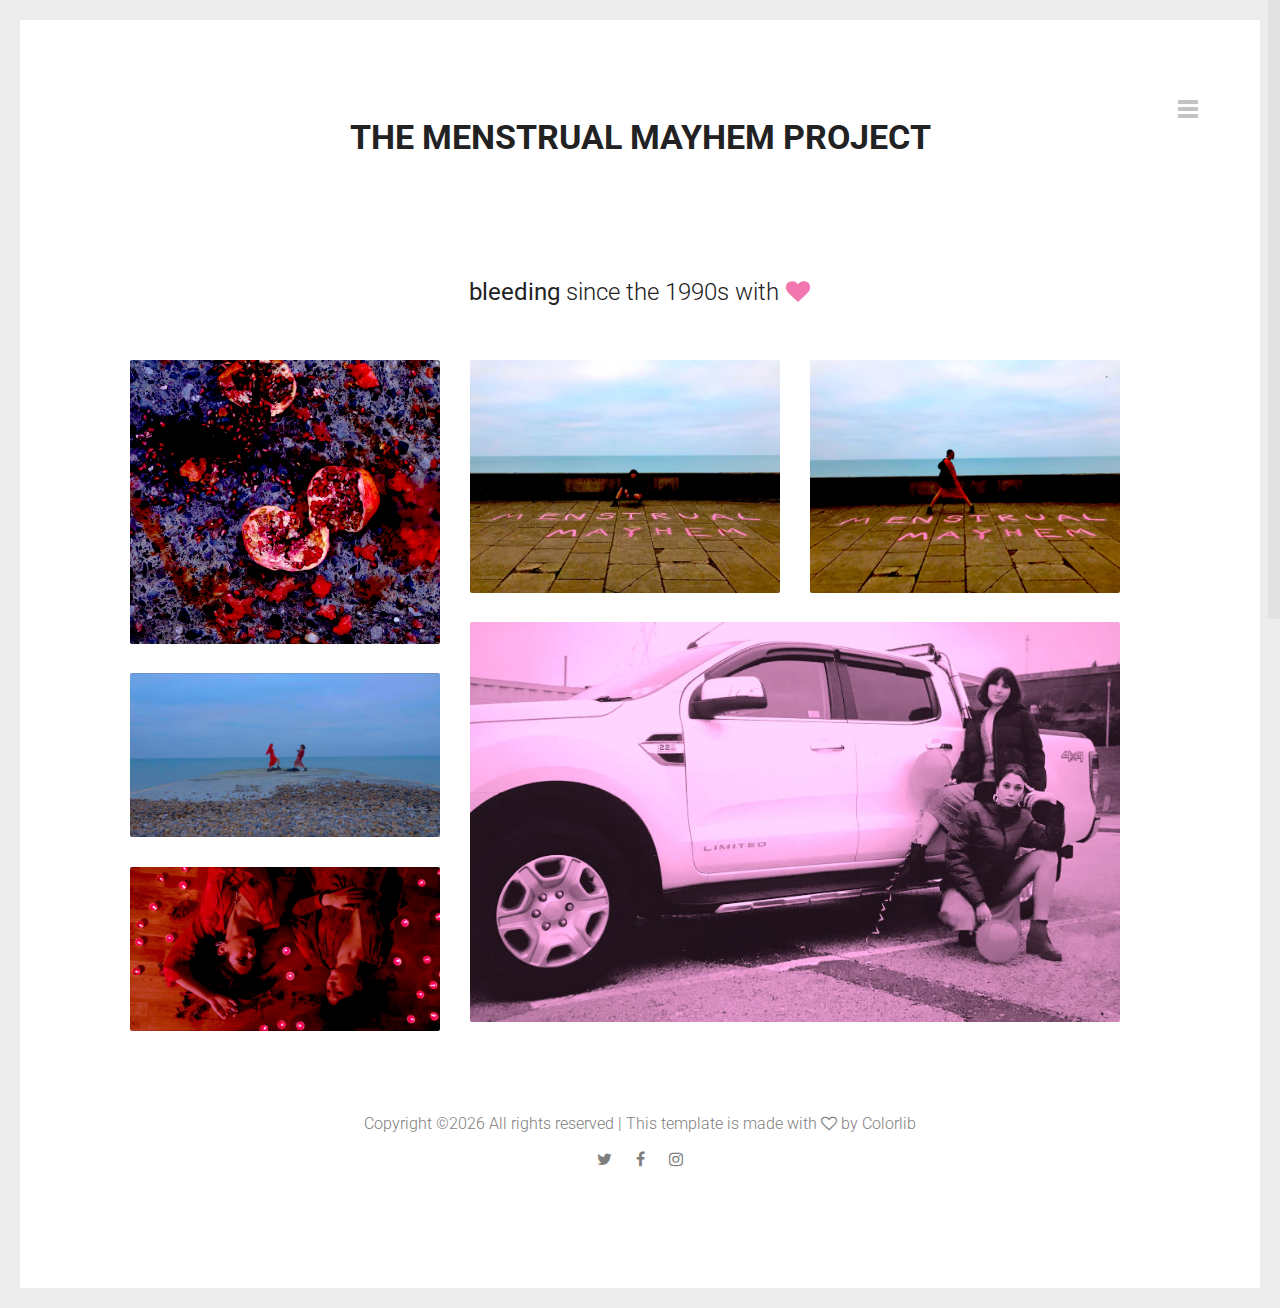
==== index.html @ 922fd715 "Copying code over" ====
<!DOCTYPE HTML>
<html lang="en-US">
    <head>
        <title>THE MENSTRUAL MAYHEM PROJECT</title>
        <meta http-equiv="Content-Type" content="text/html; charset=UTF-8">
        <meta name="description" content="Template by Dry Themes" />
        <meta name="keywords" content="HTML, CSS, JavaScript, PHP" />
        <meta name="author" content="DryThemes" />
        <meta name="viewport" content="width=device-width, initial-scale=1, maximum-scale=1">

        <link rel="shortcut icon" href="images/favicon.png" />
        <link href='http://fonts.googleapis.com/css?family=Roboto:300,400,400i,700,700i,900%7CMontserrat:400,700%7CPT+Serif' rel='stylesheet' type='text/css'>
        <link rel="stylesheet" type="text/css"  href='css/clear.css' />
        <link rel="stylesheet" type="text/css"  href='css/common.css' />
        <link rel="stylesheet" type="text/css"  href='css/font-awesome.min.css' />
        <link rel="stylesheet" type="text/css"  href='css/carouFredSel.css' />
        <link rel="stylesheet" type="text/css"  href='css/prettyPhoto.css' />
        <link rel="stylesheet" type="text/css"  href='css/sm-clean.css' />
        <link rel="stylesheet" type="text/css"  href='style.css' />

        <!--[if lt IE 9]>
                <script src="js/html5shiv.js"></script>
                <script src="js/respond.min.js"></script>
        <![endif]-->

    </head>
    <body class="page">

        <table class="doc-loader">
            <tbody>
                <tr>
                    <td>

                    </td>
                </tr>
            </tbody>
        </table>


        <div class="menu-wraper center-relative">
            <div class="menu-logo center-text">
                <a href="index.html">

                </a>
            </div>
            <nav id="header-main-menu" class="big-menu">
                <ul class="main-menu sm sm-clean">
                    <li>
                        <a href="index.html">Home</a>
                    </li>
                    <li>
                        <a href="about.html">About</a>
                    </li>
                    <li>
                        <a href="story.html">Story</a>
                    </li>
                    <li>
                        <a href="contact.html">Contact</a>
                        <ul class="sub-menu">
                            <li>
                                <a href="contact-map.html">Contact + Map</a>
                            </li>
                        </ul>
                    </li>
                </ul>
            </nav>
            <div class="clear"></div>
        </div>

        <div class="body-wrapper">
            <div class="header-holder center-relative relative">
                <div class="header-logo center-text">
                    <a href="index.html">
                       <h2>THE MENSTRUAL MAYHEM PROJECT</h2>
                    </a>
                </div>
                <div class="toggle-holder absolute">
                    <div id="toggle">
                        <div class="first-menu-line"></div>
                        <div class="second-menu-line"></div>
                        <div class="third-menu-line"></div>
                    </div>
                </div>
                <div class="clear"></div>
            </div>

            <div class="block content-1170 center-relative">
                <h1 class="entry-title"><b>bleeding</b> since the 1990s with <span class="fa fa-heart"></span></h1>
            </div>

            <div class="grid" id="portfolio">
                <div class="grid-sizer"></div>
                <div class="grid-item element-item p_one_third">
                    <a href="demo-images/vagina.jpg" data-rel="prettyPhoto[gallery1]">
                        <a href="demo-images/weakness.jpg" data-rel="prettyPhoto[gallery1]">
                          <a href="demo-images/teeth.jpg" data-rel="prettyPhoto[gallery1]">
                            <a href="demo-images/forbidden.jpg" data-rel="prettyPhoto[gallery1]">
                        <img src="demo-images/pomegranite.jpg" alt="" />
                        <div class="portfolio-text-holder">
                            <p class="portfolio-text">POETRY</p>
                            <p class="portfolio-type">HAIKUS</p>
                        </div>
                    </a>
                </div>

                <div class="grid-item element-item p_one_third">
                    <a href=>
                        <img src="demo-images/MMELLA.JPG" alt="" />
                        <div class="portfolio-text-holder">
                            <p class="portfolio-text">POLITICS</p>
                            <p class="portfolio-type">CAMPAIGNS</p>
                        </div>
                    </a>
                </div>

                <div class="grid-item element-item p_one_third">
                    <a href=>
                        <img src="demo-images/MMEM.JPG" alt="" />
                        <div class="portfolio-text-holder">
                            <p class="portfolio-text">ARTWERQ</p>
                            <p class="portfolio-type">GALLERY</p>
                        </div>
                    </a>
                </div>

                <div class="grid-item element-item p_two_third">
                    <a href="https://vimeo.com/322059477" data-rel="prettyPhoto[gallery1]">
                        <img src="demo-images/MM4WHEEL.JPG" alt="" />
                        <div class="portfolio-text-holder">
                            <p class="portfolio-text">MUSIC</p>
                            <p class="portfolio-type">SONGS</p>
                        </div>
                    </a>
                </div>

                <div class="grid-item element-item p_one_third">
                    <a href=>
                        <img src="demo-images/beachdance.JPG" alt="" />
                        <div class="portfolio-text-holder">
                            <p class="portfolio-text">COLLAB</p>
                            <p class="portfolio-type">ALLIES</p>
                        </div>
                    </a>
                </div>

                <div class="grid-item element-item p_one_third">
                    <a href=>
                        <img src="demo-images/candella.JPG" alt="" />
                        <div class="portfolio-text-holder">
                            <p class="portfolio-text">ZINES</p>
                            <p class="portfolio-type">ARCHIVE</p>
                        </div>
                    </a>
                </div>

            </div>
            <div class="clear"></div>


            <!--Footer-->

            <footer class="footer">
                <div class="content-970 center-relative">
                    <ul>
                        <li class="copyright-footer">
                            <!-- Link back to Colorlib can't be removed. Template is licensed under CC BY 3.0. -->
Copyright &copy;<script>document.write(new Date().getFullYear());</script> All rights reserved | This template is made with <i class="fa fa-heart-o" aria-hidden="true"></i> by <a href="https://colorlib.com" target="_blank">Colorlib</a>
<!-- Link back to Colorlib can't be removed. Template is licensed under CC BY 3.0. -->
                        </li>
                        <li class="social-footer">
                            <a href="#">
                                <span class="fa fa-twitter"></span>
                            </a>
                            <a href="#">
                                <span class="fa fa-facebook"></span>
                            </a>
                            <a href="https://www.instagram.com/menstrualmayhem/?hl=en">
                                <span class="fa fa-instagram"></span>
                            </a>
                        </li>
                    </ul>
                </div>
            </footer>

            <!-- End .body-border -->
        </div>


        <!--Load JavaScript-->
        <script src="js/jquery.js"></script>
        <script src='js/jquery.fitvids.js'></script>
        <script src='js/jquery.smartmenus.min.js'></script>
        <script src='js/isotope.pkgd.js'></script>
        <script src='js/imagesloaded.pkgd.js'></script>
        <script src='js/isotope.pkgd.js'></script>
        <script src='js/jquery.carouFredSel-6.0.0-packed.js'></script>
        <script src='js/jquery.mousewheel.min.js'></script>
        <script src='js/jquery.touchSwipe.min.js'></script>
        <script src='js/jquery.easing.1.3.js'></script>
        <script src='js/imagesloaded.pkgd.js'></script>
        <script src='js/jquery.prettyPhoto.js'></script>
        <script src='js/jquery.nicescroll.min.js'></script>
        <script src='js/main.js'></script>
    </body>
</html>
---- css/clear.css ----
html, body, div, span, object, iframe,
h1, h2, h3, h4, h5, h6, p, blockquote, pre,
abbr, address, cite, code,
del, dfn, em, img, ins, kbd, q, samp,
small, strong, sub, sup, var,
b, i, ol, ul, li,
fieldset, form, label, legend,
table, caption, tbody, tfoot, thead, tr, th, td,
article, aside, canvas, details, figcaption, figure, 
footer, header, hgroup, menu, nav, section, summary,
time, mark, audio, video {
    margin:0;
    padding:0;
    border:0;
    outline: none;
    font-size:100%;
    vertical-align:baseline;
    background:transparent;
}

body {
    line-height:1;
}

article,aside,details,figcaption,figure,
footer,header,hgroup,menu,nav,section { 
    display:block;
}

nav ul,ul,ol {
    list-style:none;
}

blockquote, q {
    quotes:none;
}

blockquote:before, blockquote:after,
q:before, q:after {
    content:'';
    content:none;
}

a {
    margin:0;
    padding:0;
    font-size:100%;
	outline: none;
    vertical-align:baseline;
    background:transparent;
}

ins {
    background-color:#ff9;
    color:#000;
    text-decoration:none;
}

mark {
    background-color:#ff9;
    color:#000; 
    font-style:italic;
    font-weight:bold;
}

del {
    text-decoration: line-through;
}

abbr[title], dfn[title] {
    border-bottom:1px dotted;
    cursor:help;
}

table {
    border-collapse:collapse;
    border-spacing:0;
}

hr {
    display:block;
    height:1px;
    border:0;   
    border-top:1px solid #cccccc;
    margin:1em 0;
    padding:0;
}

input, select {
    vertical-align:middle;
}

input:focus, textarea:focus
{
    outline: none;
}
---- css/common.css ----
.block
{
    display: block;
}
.hidden
{
    display: none;
}
.clear
{
    clear: both;
}
.left
{
    float: left;
}
.right
{
    float: right;
}
.line-height
{
    line-height: 0;
}
.clear-right
{
    clear: right;
}
.clear-left
{
    clear: left;
}
.center-relative
{
    margin-left: auto;
    margin-right: auto;
}
.center-absolute
{
    left: 50%;
}
.center-text
{
    text-align: center !important;
}
.text-left
{
    text-align: left;
}
.text-right
{
    text-align: right;
}
.absolute
{
    position: absolute;
}
.fixed
{
    position: fixed;
}
.relative
{
    position: relative;
}
.margin-0, .margin-0 img
{
    margin: 0 !important;
    line-height: 0;
}
.top-0
{
    margin-top: 0 !important;
}
.top-5
{
    margin-top: 5px !important;	
}
.top-10
{
    margin-top: 10px;	
}
.top-15
{
    margin-top: 15px;	
}
.top-20
{
    margin-top: 20px;
}
.top-25
{
    margin-top: 25px;	
}
.top-30
{
    margin-top: 30px;	
}
.top-50
{
    margin-top: 50px;	
}
.top-60
{
    margin-top: 60px;	
}
.top-70
{
    margin-top: 70px;	
}
.top-75
{
    margin-top: 75px;	
}
.top-80
{
    margin-top: 80px;
}
.top-100
{
    margin-top: 100px;	
}
.top-105
{
    margin-top: 105px;	
}
.top-120
{
    margin-top: 120px;
}
.top-150
{
    margin-top: 150px;	
}
.top-200
{
    margin-top: 200px;	
}
.top-negative-30
{
    margin-top: -30px;
}
.left-35
{
    margin-left:35px;
}
.right-35
{
    margin-right:35px;
}
.bottom-0
{
    margin-bottom: 0 !important;
}
.bottom-10
{
    margin-bottom: 10px !important;
}
.bottom-20
{
    margin-bottom: 20px !important;
}
.bottom-25
{
    margin-bottom: 25px !important;
}
.bottom-30
{
    margin-bottom: 30px !important;
}
.bottom-50
{
    margin-bottom: 50px !important;
}
.bottom-100
{
    margin-bottom: 100px !important;
}
.bottom-150
{
    margin-bottom: 150px !important;
}
.bottom-200
{
    margin-bottom: 200px !important;
}
.width-25
{
    width: 25%;
}
.width-50
{
    width: 50%;
}
.width-75
{
    width: 75%;
}
.width-85
{
    width: 85%;
}
.width-100
{
    width: 100%;
}
.sticky
{
    font-size: 100%;
}
blockquote
{
    margin-top: 90px;
    margin-bottom: 50px;
    font-size: 24px;
    line-height: 44px;
    color: #b5b5b5;
    font-weight: 400;
    position: relative;
    z-index: 2;
}
blockquote:before 
{
    content: "\201C";
    font-size: 250px;
    line-height: 0;
    font-family: Arial, sans-serif;
    color: #f4f4f4;
    position: absolute;
    top: 27px;
    left: -85px;
    z-index: 1;
    font-weight: 900;
}
blockquote.inline-blockquote
{
    width: 480px;
    float: left;
    margin-left: -80px;
    margin-right: 100px; 
    margin-top: 70px;
}
blockquote p
{
    position: relative;
    z-index: 2;
}
.wrap-blockquote
{
    display: inline;
}
address
{
    font-size: 32px;
    line-height: 50px;
    font-style: normal;
}
iframe
{
    width: 100%;
}
a.button
{
    display: inline-block;
    color: #f277ae;
    border: 1px solid #f277ae;
    text-align: center;
    padding-bottom: 15px;
    padding-top: 12px;
    padding-left: 50px;
    padding-right: 50px;
    cursor: pointer;
    margin-bottom: 25px;
    vertical-align: middle;
    text-decoration: none;
    border-radius: 50px;
    font-size: 22px;
    transition: all .2s linear;
}
a.button:active
{
    position: relative;
    top: 1px;	
}
a.button:hover
{
    color: white;
    background-color: #f277ae;
}
h1,h2,h3,h4,h5,h6
{
    padding: 20px 0;
}
h1
{
    font-size: 38px;
    line-height: 38px;    
}
h2
{
    font-size: 34px;    
    line-height: 34px;    
}
h3
{
    font-size: 32px;  
    line-height: 32px;    
}
h4
{
    font-size: 30px;    
}
h5
{
    font-size: 28px;   
}
h6
{
    font-size: 26px;    
}
em
{
    font-style: italic;
}
ol
{
    list-style-type: decimal;
}
pre
{
    word-wrap: break-word;
}
.single-content table, .single-content th, .single-content td, .page-content table, .page-content th, .page-content td
{
    border:1px solid black;
    padding: 10px;
    vertical-align: middle;
}
sup
{
    vertical-align: super;
    font-size: smaller;
}
sub
{
    vertical-align: sub;
    font-size: smaller;
}
.single-content ol
{
    display: block;
    list-style-type: decimal;
    margin: 0 0 14px 17px;
}
.single-content ul
{
    display: block;
    list-style-type: disc;
    margin: 0 0 14px 17px;
}

/* COLUMNS */

.one,  .one_half,  .one_third,  .two_third,  .three_fourth, 
.one_fourth{
    margin-right: 170px;
    float: left;
    position: relative;
    margin-bottom: 30px;
}
.last{
    margin-right: 0 !important;
    clear: right;
}
.one{
    float: none;
    display: block;
    clear: both;
    margin-right: 0;
}
.one_half{
    width: 500px;
}
.one_third{
    width: 276px;
}
.two_third{
    width: 723px;
}
.one_fourth{
    width: 165px;
}
.three_fourth{
    width: 835px;
}
.col-570
{
    width: 570px;
    margin-right: 100px;
}
.last.col-570
{
    margin-left: -70px;
}

.one img,  .one_half img,  .one_third img,  .two_third img, 
.three_fourth img,  .one_fourth img{
    max-width: 100%;
    height: auto;
    max-height: 100%;
    width: auto;	
}

.one_half.margin-0{
    width: 50%;
}
.one_third.margin-0{
    width: 33.333333333%;
}
.two_third.margin-0{
    width: 66.666666666%;
}
.one_fourth.margin-0{
    width: 25%;
}
.three_fourth.margin-0{
    width: 75%;
}

/* MENU */

/* Mobile first layout SmartMenus Core CSS (it's not recommended editing these rules)
   You need this once per page no matter how many menu trees or different themes you use.
-------------------------------------------------------------------------------------------*/

.sm,.sm ul,.sm li{display:block;list-style:none;margin:0;padding:0;line-height:normal;direction:ltr;-webkit-tap-highlight-color:rgba(0,0,0,0);}
.sm-rtl,.sm-rtl ul,.sm-rtl li{direction:rtl;text-align:right;}
.sm>li>h1,.sm>li>h2,.sm>li>h3,.sm>li>h4,.sm>li>h5,.sm>li>h6{margin:0;padding:0;}
.sm ul{display:none;}
.sm li,.sm a{position:relative;}
.sm a{display:block;}
.sm a.disabled{cursor:not-allowed;}
.sm:after{content:"\00a0";display:block;height:0;font:0px/0 serif;clear:both;visibility:hidden;overflow:hidden;}
.sm,.sm *,.sm *:before,.sm *:after{-moz-box-sizing:border-box;-webkit-box-sizing:border-box;box-sizing:border-box;}




/* WP DEFAULT CLASSES */

.alignnone {
    margin: 5px 20px 20px 0;
}

.aligncenter,
div.aligncenter {
    display: block;
    margin: 5px auto 5px auto;
}

.alignright {
    float:right;
    margin: 5px 0 20px 20px;
}

.alignleft {
    float: left;
    margin: 5px 20px 20px 0;
}

.aligncenter {
    display: block;
    margin: 5px auto 5px auto;
}

a img.alignright {
    float: right;
    margin: 5px 0 20px 20px;
}

a img.alignnone {
    margin: 20px 0px;
}

a img.alignleft {
    float: left;
    margin: 5px 20px 20px 0;
}

a img.aligncenter {
    display: block;
    margin-left: auto;
    margin-right: auto
}

.wp-caption {
    max-width: 100%;
}

.wp-caption.alignnone {
    margin: 20px 0px;
}

.wp-caption.alignleft {
    margin: 5px 20px 20px 0;
    text-align: left;
}

.wp-caption.alignright {
    margin: 5px 0 20px 20px;
    text-align: right;
}

.wp-caption img {
    width: auto;
    height: auto;
    max-width: 100%;
    max-height: 100%;
}

.wp-caption p.wp-caption-text {
    font-size: 11px;
    line-height: 17px;
    margin: 0;
    padding: 0 4px 5px;
    text-align: right;
}
.gallery-caption
{
    font-size: 100%;
}
.bypostauthor
{
    font-size: 100%;
}
/* Text meant only for screen readers. */
.screen-reader-text {
    clip: rect(1px, 1px, 1px, 1px);
    position: absolute !important;
    height: 1px;
    width: 1px;
    overflow: hidden;
}

.screen-reader-text:focus {
    background-color: #f1f1f1;
    border-radius: 3px;
    box-shadow: 0 0 2px 2px rgba(0, 0, 0, 0.6);
    clip: auto !important;
    color: #21759b;
    display: block;
    font-size: 14px;
    font-size: 0.875rem;
    font-weight: bold;
    height: auto;
    left: 5px;
    line-height: normal;
    padding: 15px 23px 14px;
    text-decoration: none;
    top: 5px;
    width: auto;
    z-index: 100000; /* Above WP toolbar. */
}
---- css/carouFredSel.css ----
.list_carousel.responsive {	
    margin-left: 0;
    width: 91%;
}
.list_carousel ul {
    margin: 0;
    padding: 0;
    list-style: none;
    display: block;
}
.list_carousel li {
    text-align: center;		
    padding: 0;
    display: block;
    float: left;
    position: relative;
}	
.list_carousel li img{
    width: 100% !important;
    height: auto !important;
    max-width: none !important;
    max-height: none !important;
}
a.image_slider_prev{background-image: url(../images/navigation_arrows_left.png); width: 105px; height: 90px; z-index: 2;}
a.image_slider_prev:hover{background-position: 0 -90px;}
a.image_slider_next{background-image: url(../images/navigation_arrows_right.png); width: 105px; height: 90px; z-index: 2;}
a.image_slider_next:hover{background-position: 0 -90px;}
.carousel_pagination {margin-top: 50px; margin-bottom: 50px; margin-left: 160px;}
.carousel_pagination a {margin: 0 0 0 5px; float: left; transition: background-color .2s linear}
.carousel_pagination a:first-child {margin: 0;}
.carousel_pagination a {width: 18px; height: 18px; border-radius: 90%; display: block; cursor: pointer; text-indent: -9999px;}
.caroufredsel_wrapper{z-index: 1 !important; margin-top: 0 !important; margin-left: 0 !important;}
---- css/prettyPhoto.css ----
/* ------------------------------------------------------------------------
        This you can edit.
------------------------------------------------------------------------- */

/* ----------------------------------
        Default Theme
----------------------------------- */

div.pp_default .pp_top,
div.pp_default .pp_top .pp_middle,
div.pp_default .pp_top .pp_left,
div.pp_default .pp_top .pp_right,
div.pp_default .pp_bottom,
div.pp_default .pp_bottom .pp_left,
div.pp_default .pp_bottom .pp_middle,
div.pp_default .pp_bottom .pp_right { height: 13px; }

div.pp_default .pp_content .ppt { color: #f8f8f8; }
div.pp_default .pp_content_container .pp_left { padding-left: 13px; }
div.pp_default .pp_content_container .pp_right { padding-right: 13px; }
/*div.pp_default .pp_content { background-color: #fff; }*/
div.pp_default .pp_next:hover { background: url(../images/prettyPhoto/default/sprite_next.png) center right  no-repeat; cursor: pointer; } /* Next button */
div.pp_default .pp_previous:hover { background: url(../images/prettyPhoto/default/sprite_prev.png) center left no-repeat; cursor: pointer; } /* Previous button */
div.pp_default .pp_expand { background: url(../images/prettyPhoto/default/sprite.png) 0 -29px no-repeat; cursor: pointer; width: 28px; height: 28px; display: none !important; } /* Expand button */
div.pp_default .pp_expand:hover { background: url(../images/prettyPhoto/default/sprite.png) 0 -56px no-repeat; cursor: pointer; } /* Expand button hover */
div.pp_default .pp_contract { background: url(../images/prettyPhoto/default/sprite.png) 0 -84px no-repeat; cursor: pointer; width: 28px; height: 28px; } /* Contract button */
div.pp_default .pp_contract:hover { background: url(../images/prettyPhoto/default/sprite.png) 0 -113px no-repeat; cursor: pointer; } /* Contract button hover */
div.pp_default .pp_close { width: 30px; height: 30px; cursor: pointer; } /* Close button */
div.pp_default #pp_full_res .pp_inline { color: #000; background-color: white; padding: 30px; } 
.pp_inline img {max-width: 100%; max-height: 100%; width: auto; height: auto;}
div.pp_default .pp_gallery ul li a { background: url(../images/prettyPhoto/default/default_thumb.png) center center #f8f8f8; border:1px solid #aaa; }
div.pp_default .pp_gallery ul li a:hover,
div.pp_default .pp_gallery ul li.selected a { border-color: #fff; }
div.pp_default .pp_social { margin-top: 7px;}

div.pp_default .pp_gallery a.pp_arrow_previous,
div.pp_default .pp_gallery a.pp_arrow_next { position: static; left: auto; }
div.pp_default .pp_nav .pp_play,
div.pp_default .pp_nav .pp_pause { background: url(../images/prettyPhoto/default/sprite.png) -51px 1px no-repeat; height:30px; width:30px; }
div.pp_default .pp_nav .pp_pause { background-position: -51px -29px; }
div.pp_default .pp_details { position: relative; }
div.pp_default a.pp_arrow_previous,
div.pp_default a.pp_arrow_next { height: 26px;  margin: -4px 0 0 0; width: 20px; }
div.pp_default a.pp_arrow_next { left: 52px;} /* The next arrow in the bottom nav */
div.pp_default .pp_content_container .pp_details { margin-top: 5px; }
div.pp_default .pp_nav { clear: none; height: 30px; width: 110px; position: relative; }
div.pp_default .pp_nav .currentTextHolder{ font-family: Georgia; font-style: italic; color:#999; font-size: 11px; left: 75px; line-height: 25px; margin: 0; padding: 0 0 0 10px; position: absolute; top: 2px; }

div.pp_default .pp_close:hover, div.pp_default .pp_nav .pp_play:hover, div.pp_default .pp_nav .pp_pause:hover, div.pp_default .pp_arrow_next:hover, div.pp_default .pp_arrow_previous:hover { opacity:0.7; }

div.pp_default .pp_description{ font-size: 11px; font-weight: bold; line-height: 14px; margin: 5px 50px 5px 0; }


div.pp_default .pp_loaderIcon { background: url(../images/prettyPhoto/default/loader.gif) center center no-repeat; background-color: white;} /* Loader icon */


/* ----------------------------------
        Light Rounded Theme
----------------------------------- */


div.light_rounded .pp_top .pp_left { background: url(../images/prettyPhoto/light_rounded/sprite.png) -88px -53px no-repeat; } /* Top left corner */
div.light_rounded .pp_top .pp_middle { background: #fff; } /* Top pattern/color */
div.light_rounded .pp_top .pp_right { background: url(../images/prettyPhoto/light_rounded/sprite.png) -110px -53px no-repeat; } /* Top right corner */

div.light_rounded .pp_content .ppt { color: #000; }
div.light_rounded .pp_content_container .pp_left,
div.light_rounded .pp_content_container .pp_right { background: #fff; }
div.light_rounded .pp_content { background-color: #fff; } /* Content background */
div.light_rounded .pp_next:hover { background: url(../images/prettyPhoto/light_rounded/btnNext.png) center right  no-repeat; cursor: pointer; } /* Next button */
div.light_rounded .pp_previous:hover { background: url(../images/prettyPhoto/light_rounded/btnPrevious.png) center left no-repeat; cursor: pointer; } /* Previous button */
div.light_rounded .pp_expand { background: url(../images/prettyPhoto/light_rounded/sprite.png) -31px -26px no-repeat; cursor: pointer; } /* Expand button */
div.light_rounded .pp_expand:hover { background: url(../images/prettyPhoto/light_rounded/sprite.png) -31px -47px no-repeat; cursor: pointer; } /* Expand button hover */
div.light_rounded .pp_contract { background: url(../images/prettyPhoto/light_rounded/sprite.png) 0 -26px no-repeat; cursor: pointer; } /* Contract button */
div.light_rounded .pp_contract:hover { background: url(../images/prettyPhoto/light_rounded/sprite.png) 0 -47px no-repeat; cursor: pointer; } /* Contract button hover */
div.light_rounded .pp_close { width: 75px; height: 22px; background: url(../images/prettyPhoto/light_rounded/sprite.png) -1px -1px no-repeat; cursor: pointer; } /* Close button */
div.light_rounded .pp_details { position: relative; }
div.light_rounded .pp_description { margin-right: 85px; }
div.light_rounded #pp_full_res .pp_inline { color: #000; } 
div.light_rounded .pp_gallery a.pp_arrow_previous,
div.light_rounded .pp_gallery a.pp_arrow_next { margin-top: 12px !important; }
div.light_rounded .pp_nav .pp_play { background: url(../images/prettyPhoto/light_rounded/sprite.png) -1px -100px no-repeat; height: 15px; width: 14px; }
div.light_rounded .pp_nav .pp_pause { background: url(../images/prettyPhoto/light_rounded/sprite.png) -24px -100px no-repeat; height: 15px; width: 14px; }

div.light_rounded .pp_arrow_previous { background: url(../images/prettyPhoto/light_rounded/sprite.png) 0 -71px no-repeat; } /* The previous arrow in the bottom nav */
div.light_rounded .pp_arrow_previous.disabled { background-position: 0 -87px; cursor: default; }
div.light_rounded .pp_arrow_next { background: url(../images/prettyPhoto/light_rounded/sprite.png) -22px -71px no-repeat; } /* The next arrow in the bottom nav */
div.light_rounded .pp_arrow_next.disabled { background-position: -22px -87px; cursor: default; }

div.light_rounded .pp_bottom .pp_left { background: url(../images/prettyPhoto/light_rounded/sprite.png) -88px -80px no-repeat; } /* Bottom left corner */
div.light_rounded .pp_bottom .pp_middle { background: #fff; } /* Bottom pattern/color */
div.light_rounded .pp_bottom .pp_right { background: url(../images/prettyPhoto/light_rounded/sprite.png) -110px -80px no-repeat; } /* Bottom right corner */

div.light_rounded .pp_loaderIcon { background: url(../images/prettyPhoto/light_rounded/loader.gif) center center no-repeat; } /* Loader icon */

/* ----------------------------------
        Dark Rounded Theme
----------------------------------- */

div.dark_rounded .pp_top .pp_left { background: url(../images/prettyPhoto/dark_rounded/sprite.png) -88px -53px no-repeat; } /* Top left corner */
div.dark_rounded .pp_top .pp_middle { background: url(../images/prettyPhoto/dark_rounded/contentPattern.png) top left repeat; } /* Top pattern/color */
div.dark_rounded .pp_top .pp_right { background: url(../images/prettyPhoto/dark_rounded/sprite.png) -110px -53px no-repeat; } /* Top right corner */

div.dark_rounded .pp_content_container .pp_left { background: url(../images/prettyPhoto/dark_rounded/contentPattern.png) top left repeat-y; } /* Left Content background */
div.dark_rounded .pp_content_container .pp_right { background: url(../images/prettyPhoto/dark_rounded/contentPattern.png) top right repeat-y; } /* Right Content background */
div.dark_rounded .pp_content { background: url(../images/prettyPhoto/dark_rounded/contentPattern.png) top left repeat; } /* Content background */
div.dark_rounded .pp_next:hover { background: url(../images/prettyPhoto/dark_rounded/btnNext.png) center right  no-repeat; cursor: pointer; } /* Next button */
div.dark_rounded .pp_previous:hover { background: url(../images/prettyPhoto/dark_rounded/btnPrevious.png) center left no-repeat; cursor: pointer; } /* Previous button */
div.dark_rounded .pp_expand { background: url(../images/prettyPhoto/dark_rounded/sprite.png) -31px -26px no-repeat; cursor: pointer; } /* Expand button */
div.dark_rounded .pp_expand:hover { background: url(../images/prettyPhoto/dark_rounded/sprite.png) -31px -47px no-repeat; cursor: pointer; } /* Expand button hover */
div.dark_rounded .pp_contract { background: url(../images/prettyPhoto/dark_rounded/sprite.png) 0 -26px no-repeat; cursor: pointer; } /* Contract button */
div.dark_rounded .pp_contract:hover { background: url(../images/prettyPhoto/dark_rounded/sprite.png) 0 -47px no-repeat; cursor: pointer; } /* Contract button hover */
div.dark_rounded .pp_close { width: 75px; height: 22px; background: url(../images/prettyPhoto/dark_rounded/sprite.png) -1px -1px no-repeat; cursor: pointer; } /* Close button */
div.dark_rounded .pp_details { position: relative; }
div.dark_rounded .pp_description { margin-right: 85px; }
div.dark_rounded .currentTextHolder { color: #c4c4c4; }
div.dark_rounded .pp_description { color: #fff; }
div.dark_rounded #pp_full_res .pp_inline { color: #fff; }
div.dark_rounded .pp_gallery a.pp_arrow_previous,
div.dark_rounded .pp_gallery a.pp_arrow_next { margin-top: 12px !important; }
div.dark_rounded .pp_nav .pp_play { background: url(../images/prettyPhoto/dark_rounded/sprite.png) -1px -100px no-repeat; height: 15px; width: 14px; }
div.dark_rounded .pp_nav .pp_pause { background: url(../images/prettyPhoto/dark_rounded/sprite.png) -24px -100px no-repeat; height: 15px; width: 14px; }

div.dark_rounded .pp_arrow_previous { background: url(../images/prettyPhoto/dark_rounded/sprite.png) 0 -71px no-repeat; } /* The previous arrow in the bottom nav */
div.dark_rounded .pp_arrow_previous.disabled { background-position: 0 -87px; cursor: default; }
div.dark_rounded .pp_arrow_next { background: url(../images/prettyPhoto/dark_rounded/sprite.png) -22px -71px no-repeat; } /* The next arrow in the bottom nav */
div.dark_rounded .pp_arrow_next.disabled { background-position: -22px -87px; cursor: default; }

div.dark_rounded .pp_bottom .pp_left { background: url(../images/prettyPhoto/dark_rounded/sprite.png) -88px -80px no-repeat; } /* Bottom left corner */
div.dark_rounded .pp_bottom .pp_middle { background: url(../images/prettyPhoto/dark_rounded/contentPattern.png) top left repeat; } /* Bottom pattern/color */
div.dark_rounded .pp_bottom .pp_right { background: url(../images/prettyPhoto/dark_rounded/sprite.png) -110px -80px no-repeat; } /* Bottom right corner */

div.dark_rounded .pp_loaderIcon { background: url(../images/prettyPhoto/dark_rounded/loader.gif) center center no-repeat; } /* Loader icon */


/* ----------------------------------
        Dark Square Theme
----------------------------------- */

div.dark_square .pp_left ,
div.dark_square .pp_middle,
div.dark_square .pp_right,
div.dark_square .pp_content { background: #000; }

div.dark_square .currentTextHolder { color: #c4c4c4; }
div.dark_square .pp_description { color: #fff; }
div.dark_square .pp_loaderIcon { background: url(../images/prettyPhoto/dark_square/loader.gif) center center no-repeat; } /* Loader icon */

div.dark_square .pp_expand { background: url(../images/prettyPhoto/dark_square/sprite.png) -31px -26px no-repeat; cursor: pointer; } /* Expand button */
div.dark_square .pp_expand:hover { background: url(../images/prettyPhoto/dark_square/sprite.png) -31px -47px no-repeat; cursor: pointer; } /* Expand button hover */
div.dark_square .pp_contract { background: url(../images/prettyPhoto/dark_square/sprite.png) 0 -26px no-repeat; cursor: pointer; } /* Contract button */
div.dark_square .pp_contract:hover { background: url(../images/prettyPhoto/dark_square/sprite.png) 0 -47px no-repeat; cursor: pointer; } /* Contract button hover */
div.dark_square .pp_close { width: 75px; height: 22px; background: url(../images/prettyPhoto/dark_square/sprite.png) -1px -1px no-repeat; cursor: pointer; } /* Close button */
div.dark_square .pp_details { position: relative; }
div.dark_square .pp_description { margin: 0 85px 0 0; }
div.dark_square #pp_full_res .pp_inline { color: #fff; }
div.dark_square .pp_gallery a.pp_arrow_previous,
div.dark_square .pp_gallery a.pp_arrow_next { margin-top: 12px !important; }
div.dark_square .pp_nav { clear: none; }
div.dark_square .pp_nav .pp_play { background: url(../images/prettyPhoto/dark_square/sprite.png) -1px -100px no-repeat; height: 15px; width: 14px; }
div.dark_square .pp_nav .pp_pause { background: url(../images/prettyPhoto/dark_square/sprite.png) -24px -100px no-repeat; height: 15px; width: 14px; }

div.dark_square .pp_arrow_previous { background: url(../images/prettyPhoto/dark_square/sprite.png) 0 -71px no-repeat; } /* The previous arrow in the bottom nav */
div.dark_square .pp_arrow_previous.disabled { background-position: 0 -87px; cursor: default; }
div.dark_square .pp_arrow_next { background: url(../images/prettyPhoto/dark_square/sprite.png) -22px -71px no-repeat; } /* The next arrow in the bottom nav */
div.dark_square .pp_arrow_next.disabled { background-position: -22px -87px; cursor: default; }

div.dark_square .pp_next:hover { background: url(../images/prettyPhoto/dark_square/btnNext.png) center right  no-repeat; cursor: pointer; } /* Next button */
div.dark_square .pp_previous:hover { background: url(../images/prettyPhoto/dark_square/btnPrevious.png) center left no-repeat; cursor: pointer; } /* Previous button */


/* ----------------------------------
        Light Square Theme
----------------------------------- */

div.light_square .pp_left ,
div.light_square .pp_middle,
div.light_square .pp_right,
div.light_square .pp_content { background: #fff; }

div.light_square .pp_content .ppt { color: #000; }
div.light_square .pp_expand { background: url(../images/prettyPhoto/light_square/sprite.png) -31px -26px no-repeat; cursor: pointer; } /* Expand button */
div.light_square .pp_expand:hover { background: url(../images/prettyPhoto/light_square/sprite.png) -31px -47px no-repeat; cursor: pointer; } /* Expand button hover */
div.light_square .pp_contract { background: url(../images/prettyPhoto/light_square/sprite.png) 0 -26px no-repeat; cursor: pointer; } /* Contract button */
div.light_square .pp_contract:hover { background: url(../images/prettyPhoto/light_square/sprite.png) 0 -47px no-repeat; cursor: pointer; } /* Contract button hover */
div.light_square .pp_close { width: 75px; height: 22px; background: url(../images/prettyPhoto/light_square/sprite.png) -1px -1px no-repeat; cursor: pointer; } /* Close button */
div.light_square .pp_details { position: relative; }
div.light_square .pp_description { margin-right: 85px; }
div.light_square #pp_full_res .pp_inline { color: #000; }
div.light_square .pp_gallery a.pp_arrow_previous,
div.light_square .pp_gallery a.pp_arrow_next { margin-top: 12px !important; }
div.light_square .pp_nav .pp_play { background: url(../images/prettyPhoto/light_square/sprite.png) -1px -100px no-repeat; height: 15px; width: 14px; }
div.light_square .pp_nav .pp_pause { background: url(../images/prettyPhoto/light_square/sprite.png) -24px -100px no-repeat; height: 15px; width: 14px; }

div.light_square .pp_arrow_previous { background: url(../images/prettyPhoto/light_square/sprite.png) 0 -71px no-repeat; } /* The previous arrow in the bottom nav */
div.light_square .pp_arrow_previous.disabled { background-position: 0 -87px; cursor: default; }
div.light_square .pp_arrow_next { background: url(../images/prettyPhoto/light_square/sprite.png) -22px -71px no-repeat; } /* The next arrow in the bottom nav */
div.light_square .pp_arrow_next.disabled { background-position: -22px -87px; cursor: default; }

div.light_square .pp_next:hover { background: url(../images/prettyPhoto/light_square/btnNext.png) center right  no-repeat; cursor: pointer; } /* Next button */
div.light_square .pp_previous:hover { background: url(../images/prettyPhoto/light_square/btnPrevious.png) center left no-repeat; cursor: pointer; } /* Previous button */

div.light_square .pp_loaderIcon { background: url(../images/prettyPhoto/light_rounded/loader.gif) center center no-repeat; } /* Loader icon */


/* ----------------------------------
        Facebook style Theme
----------------------------------- */

div.facebook .pp_top .pp_left { background: url(../images/prettyPhoto/facebook/sprite.png) -88px -53px no-repeat; } /* Top left corner */
div.facebook .pp_top .pp_middle { background: url(../images/prettyPhoto/facebook/contentPatternTop.png) top left repeat-x; } /* Top pattern/color */
div.facebook .pp_top .pp_right { background: url(../images/prettyPhoto/facebook/sprite.png) -110px -53px no-repeat; } /* Top right corner */

div.facebook .pp_content .ppt { color: #000; }
div.facebook .pp_content_container .pp_left { background: url(../images/prettyPhoto/facebook/contentPatternLeft.png) top left repeat-y; } /* Content background */
div.facebook .pp_content_container .pp_right { background: url(../images/prettyPhoto/facebook/contentPatternRight.png) top right repeat-y; } /* Content background */
div.facebook .pp_content { background: #fff; } /* Content background */
div.facebook .pp_expand { background: url(../images/prettyPhoto/facebook/sprite.png) -31px -26px no-repeat; cursor: pointer; } /* Expand button */
div.facebook .pp_expand:hover { background: url(../images/prettyPhoto/facebook/sprite.png) -31px -47px no-repeat; cursor: pointer; } /* Expand button hover */
div.facebook .pp_contract { background: url(../images/prettyPhoto/facebook/sprite.png) 0 -26px no-repeat; cursor: pointer; } /* Contract button */
div.facebook .pp_contract:hover { background: url(../images/prettyPhoto/facebook/sprite.png) 0 -47px no-repeat; cursor: pointer; } /* Contract button hover */
div.facebook .pp_close { width: 22px; height: 22px; background: url(../images/prettyPhoto/facebook/sprite.png) -1px -1px no-repeat; cursor: pointer; } /* Close button */
div.facebook .pp_details { position: relative; }
div.facebook .pp_description { margin: 0 37px 0 0; }
div.facebook #pp_full_res .pp_inline { color: #000; } 
div.facebook .pp_loaderIcon { background: url(../images/prettyPhoto/facebook/loader.gif) center center no-repeat; } /* Loader icon */

div.facebook .pp_arrow_previous { background: url(../images/prettyPhoto/facebook/sprite.png) 0 -71px no-repeat; height: 22px; margin-top: 0; width: 22px; } /* The previous arrow in the bottom nav */
div.facebook .pp_arrow_previous.disabled { background-position: 0 -96px; cursor: default; }
div.facebook .pp_arrow_next { background: url(../images/prettyPhoto/facebook/sprite.png) -32px -71px no-repeat; height: 22px; margin-top: 0; width: 22px; } /* The next arrow in the bottom nav */
div.facebook .pp_arrow_next.disabled { background-position: -32px -96px; cursor: default; }
div.facebook .pp_nav { margin-top: 0; }
div.facebook .pp_nav p { font-size: 15px; padding: 0 3px 0 4px; }
div.facebook .pp_nav .pp_play { background: url(../images/prettyPhoto/facebook/sprite.png) -1px -123px no-repeat; height: 22px; width: 22px; }
div.facebook .pp_nav .pp_pause { background: url(../images/prettyPhoto/facebook/sprite.png) -32px -123px no-repeat; height: 22px; width: 22px; }

div.facebook .pp_next:hover { background: url(../images/prettyPhoto/facebook/btnNext.png) center right no-repeat; cursor: pointer; } /* Next button */
div.facebook .pp_previous:hover { background: url(../images/prettyPhoto/facebook/btnPrevious.png) center left no-repeat; cursor: pointer; } /* Previous button */

div.facebook .pp_bottom .pp_left { background: url(../images/prettyPhoto/facebook/sprite.png) -88px -80px no-repeat; } /* Bottom left corner */
div.facebook .pp_bottom .pp_middle { background: url(../images/prettyPhoto/facebook/contentPatternBottom.png) top left repeat-x; } /* Bottom pattern/color */
div.facebook .pp_bottom .pp_right { background: url(../images/prettyPhoto/facebook/sprite.png) -110px -80px no-repeat; } /* Bottom right corner */


/* ------------------------------------------------------------------------
        DO NOT CHANGE
------------------------------------------------------------------------- */

div.pp_pic_holder a:focus { outline:none; }

div.pp_overlay {
    background: #000;
    display: none;
    left: 0;
    position: absolute;
    top: 0;
    width: 100%;
    z-index: 9999;
}

div.pp_pic_holder {
    display: none;
    position: absolute;
    width: 100px;
    z-index: 10000;
}


.pp_top {
    height: 20px;
    position: relative;
}
* html .pp_top { padding: 0 20px; }

.pp_top .pp_left {
    height: 20px;
    left: 0;
    position: absolute;
    width: 20px;
}
.pp_top .pp_middle {
    height: 20px;
    left: 20px;
    position: absolute;
    right: 20px;
}
* html .pp_top .pp_middle {
    left: 0;
    position: static;
}

.pp_top .pp_right {
    height: 20px;
    left: auto;
    position: absolute;
    right: 0;
    top: 0;
    width: 20px;
}

.pp_content { height: 40px; min-width: 40px; }
* html .pp_content { width: 40px; }

.pp_fade { display: none; }

.pp_content_container {
    position: relative;
    text-align: left;
    width: 100%;
}

.pp_content_container .pp_left { padding-left: 20px; }
.pp_content_container .pp_right { padding-right: 20px; }

.pp_content_container .pp_details {
    float: left;
    margin: 10px 0 2px 0;
}
.pp_description {
    display: none;
    margin: 0;
}

.pp_social { float: left; margin: 0; }
.pp_social .facebook { float: left; margin-left: 5px; width: 55px; overflow: hidden; }
.pp_social .twitter { float: left; }

.pp_nav {
    clear: right;
    float: left;
    margin: 3px 10px 0 0;
}

.pp_nav p {
    float: left;
    margin: 2px 4px;
    white-space: nowrap;
}

.pp_nav .pp_play,
.pp_nav .pp_pause {
    float: left;
    margin-right: 4px;
    text-indent: -10000px;
}

a.pp_arrow_previous,
a.pp_arrow_next {
    display: block;
    float: left;
    height: 15px;
    margin-top: 3px;
    overflow: hidden;
    width: 14px;
}

.pp_hoverContainer {
    position: absolute;
    top: 0;
    width: 100%;
    z-index: 2000;
}

.pp_gallery {
    display: none;
    left: 50%;
    margin-top: -50px;
    position: absolute;
    z-index: 10000;
}

.pp_gallery div {
    float: left;
    overflow: hidden;
    position: relative;
}

.pp_gallery ul {
    float: left;
    height: 35px;
    margin: 0 0 0 5px;
    padding: 0;
    position: relative;
    white-space: nowrap;
}

.pp_gallery ul a {
    border: 1px #000 solid;
    border: 1px rgba(0,0,0,0.5) solid;
    display: block;
    float: left;
    height: 33px;
    overflow: hidden;
}

.pp_gallery ul a:hover,
.pp_gallery li.selected a { border-color: #fff; }

.pp_gallery ul a img { border: 0; }

.pp_gallery li {
    display: block;
    float: left;
    margin: 0 5px 0 0;
    padding: 0;
}

.pp_gallery li.default a {
    background: url(../images/prettyPhoto/facebook/default_thumbnail.gif) 0 0 no-repeat;
    display: block;
    height: 33px;
    width: 50px;
}

.pp_gallery li.default a img { display: none; }

.pp_gallery .pp_arrow_previous,
.pp_gallery .pp_arrow_next {
    margin-top: 7px !important;
}

a.pp_next {
    background: url(../images/prettyPhoto/light_rounded/btnNext.png) 10000px 10000px no-repeat;
    display: block;
    float: right;
    height: 100%;
    text-indent: -10000px;
    width: 49%;
}

a.pp_previous {
    background: url(../images/prettyPhoto/light_rounded/btnNext.png) 10000px 10000px no-repeat;
    display: block;
    float: left;
    height: 100%;
    text-indent: -10000px;
    width: 49%;
}

a.pp_expand,
a.pp_contract {
    cursor: pointer;
    display: none;
    height: 20px;	
    position: absolute;
    right: 30px;
    text-indent: -10000px;
    top: 10px;
    width: 20px;
    z-index: 20000;
}

a.pp_close {
    position: absolute; right: 0; top: 0; 
    display: block;
    line-height:22px;
}

.pp_bottom {
    height: 20px;
    position: relative;
}
* html .pp_bottom { padding: 0 20px; }

.pp_bottom .pp_left {
    height: 20px;
    left: 0;
    position: absolute;
    width: 20px;
}
.pp_bottom .pp_middle {
    height: 20px;
    left: 20px;
    position: absolute;
    right: 20px;
}
* html .pp_bottom .pp_middle {
    left: 0;
    position: static;
}

.pp_bottom .pp_right {
    height: 20px;
    left: auto;
    position: absolute;
    right: 0;
    top: 0;
    width: 20px;
}

.pp_loaderIcon {
    display: block;
    height: 24px;
    left: 50%;
    margin: -12px 0 0 -12px;
    position: absolute;
    top: 50%;
    width: 24px;
}

#pp_full_res {
    line-height: 1 !important;
}

#pp_full_res .pp_inline {
    text-align: left;
}

#pp_full_res .pp_inline p { margin: 0 0 15px 0; }

div.ppt {
    color: #fff;
    display: none !important;
    font-size: 17px;
    margin: 0 0 5px 15px;
    z-index: 9999;
}

@media screen and (max-width: 400px) {	
    #pp_full_res iframe {width: 100%; height: 100%;}
    .pp_pic_holder.pp_default { width: 100%!important; left: 0!important; overflow: hidden; }
    div.pp_default .pp_content_container .pp_left { padding-left: 0!important; }
    div.pp_default .pp_content_container .pp_right { padding-right: 0!important; }
    .pp_content { width: 100%!important;}
    .pp_fade { width: 100%!important; height: 100%!important; }
    a.pp_expand, a.pp_contract, .pp_hoverContainer, .pp_gallery, .pp_top, .pp_bottom { display: none!important; }
    #pp_full_res img { width: 100%!important; height: auto!important; max-height: none;}
    .pp_details { width: 94%!important; padding-left: 3%; padding-right: 4%; padding-top: 10px; padding-bottom: 10px; margin-top: -2px!important; }
    a.pp_close { right: 10px!important; top: 10px!important; }
}
---- css/sm-clean.css ----
.sm-clean {
    background: #eeeeee;
    -webkit-border-radius: 5px;
    -moz-border-radius: 5px;
    -ms-border-radius: 5px;
    -o-border-radius: 5px;
    border-radius: 5px;
}
.sm-clean a, .sm-clean a:hover, .sm-clean a:focus, .sm-clean a:active {
    padding: 13px 20px;
    /* make room for the toggle button (sub indicator) */
    padding-right: 58px;
    font-size: 18px;
    font-weight: normal;
    line-height: 17px;
    text-decoration: none;
}
.sm-clean a.current {
    color: #d23600;
}
.sm-clean a.disabled {
    color: #bbbbbb;
}
.sm-clean a span.sub-arrow {
    position: absolute;
    top: 50%;
    margin-top: -15px;
    left: auto;
    right: 24px;
    width: 34px;
    height: 34px;
    overflow: hidden;
    font: bold 18px/34px monospace !important;
    text-align: center;
    text-shadow: none;   
    -webkit-border-radius: 5px;
    -moz-border-radius: 5px;
    -ms-border-radius: 5px;
    -o-border-radius: 5px;
    border-radius: 5px;
}
.sm-clean a.highlighted span.sub-arrow:before {
    display: block;
    content: '-';
}
.sm-clean > li:first-child > a, .sm-clean > li:first-child > :not(ul) a {
    -webkit-border-radius: 5px 5px 0 0;
    -moz-border-radius: 5px 5px 0 0;
    -ms-border-radius: 5px 5px 0 0;
    -o-border-radius: 5px 5px 0 0;
    border-radius: 5px 5px 0 0;
}
.sm-clean > li:last-child > a, .sm-clean > li:last-child > *:not(ul) a, .sm-clean > li:last-child > ul,
.sm-clean > li:last-child > ul > li:last-child > a, .sm-clean > li:last-child > ul > li:last-child > *:not(ul) a, .sm-clean > li:last-child > ul > li:last-child > ul,
.sm-clean > li:last-child > ul > li:last-child > ul > li:last-child > a, .sm-clean > li:last-child > ul > li:last-child > ul > li:last-child > *:not(ul) a, .sm-clean > li:last-child > ul > li:last-child > ul > li:last-child > ul,
.sm-clean > li:last-child > ul > li:last-child > ul > li:last-child > ul > li:last-child > a, .sm-clean > li:last-child > ul > li:last-child > ul > li:last-child > ul > li:last-child > *:not(ul) a, .sm-clean > li:last-child > ul > li:last-child > ul > li:last-child > ul > li:last-child > ul,
.sm-clean > li:last-child > ul > li:last-child > ul > li:last-child > ul > li:last-child > ul > li:last-child > a, .sm-clean > li:last-child > ul > li:last-child > ul > li:last-child > ul > li:last-child > ul > li:last-child > *:not(ul) a, .sm-clean > li:last-child > ul > li:last-child > ul > li:last-child > ul > li:last-child > ul > li:last-child > ul {
    -webkit-border-radius: 0 0 5px 5px;
    -moz-border-radius: 0 0 5px 5px;
    -ms-border-radius: 0 0 5px 5px;
    -o-border-radius: 0 0 5px 5px;
    border-radius: 0 0 5px 5px;
}
.sm-clean > li:last-child > a.highlighted, .sm-clean > li:last-child > *:not(ul) a.highlighted,
.sm-clean > li:last-child > ul > li:last-child > a.highlighted, .sm-clean > li:last-child > ul > li:last-child > *:not(ul) a.highlighted,
.sm-clean > li:last-child > ul > li:last-child > ul > li:last-child > a.highlighted, .sm-clean > li:last-child > ul > li:last-child > ul > li:last-child > *:not(ul) a.highlighted,
.sm-clean > li:last-child > ul > li:last-child > ul > li:last-child > ul > li:last-child > a.highlighted, .sm-clean > li:last-child > ul > li:last-child > ul > li:last-child > ul > li:last-child > *:not(ul) a.highlighted,
.sm-clean > li:last-child > ul > li:last-child > ul > li:last-child > ul > li:last-child > ul > li:last-child > a.highlighted, .sm-clean > li:last-child > ul > li:last-child > ul > li:last-child > ul > li:last-child > ul > li:last-child > *:not(ul) a.highlighted {
    -webkit-border-radius: 0;
    -moz-border-radius: 0;
    -ms-border-radius: 0;
    -o-border-radius: 0;
    border-radius: 0;
}
.sm-clean > li:first-child {
    border-top: 0;
}
.sm-clean ul a, .sm-clean ul a:hover, .sm-clean ul a:focus, .sm-clean ul a:active {
    font-size: 16px;
    border-left: 8px solid transparent;
}
.sm-clean ul ul a,
.sm-clean ul ul a:hover,
.sm-clean ul ul a:focus,
.sm-clean ul ul a:active {
    border-left: 16px solid transparent;
}
.sm-clean ul ul ul a,
.sm-clean ul ul ul a:hover,
.sm-clean ul ul ul a:focus,
.sm-clean ul ul ul a:active {
    border-left: 24px solid transparent;
}
.sm-clean ul ul ul ul a,
.sm-clean ul ul ul ul a:hover,
.sm-clean ul ul ul ul a:focus,
.sm-clean ul ul ul ul a:active {
    border-left: 32px solid transparent;
}
.sm-clean ul ul ul ul ul a,
.sm-clean ul ul ul ul ul a:hover,
.sm-clean ul ul ul ul ul a:focus,
.sm-clean ul ul ul ul ul a:active {
    border-left: 40px solid transparent;
}

.main-menu
{
    float: none;
    margin: 0 auto;
    text-align: center;
    max-width: 350px;
    width: 100%;
    position: relative;
    z-index: 9999;
}

.main-menu ul 
{
    width: 12em; /* fixed width only please - you can use the "subMenusMinWidth"/"subMenusMaxWidth" script options to override this if you like */
}

.sm-clean a, .sm-clean a:hover, .sm-clean a:focus, .sm-clean a:active
{
    padding-right: 0;
    padding-left: 0;
}
---- style.css ----
html
{
    overflow: hidden;
}

body
{
    font-family: 'Roboto', sans-serif;
    font-size: 24px;
    line-height: 43px;
    font-weight: 300;
    color: #222222;
    background: #ECECEC;
}

body a
{
    text-decoration: none;
    color: #222222;
    transition: color .2s linear;
}

body a:hover
{
    color: #f277ae;
}

.body-wrapper
{
    margin: 30px;
    background-color: #fff;
    position: relative;
}

.doc-loader
{
    position: fixed;
    left: 0px;
    top: 0px;
    width: 100%;
    height: 100%;
    z-index: 99999;
    background-color: white;
}

.doc-loader td
{
    text-align: center;
    vertical-align: middle;
}

.doc-loader img
{
    width: 90px;
    height: 90px;
}

.nicescroll-rails-vr:hover
{
    cursor: pointer !important;
}

.content-1170
{
    width: 1170px;
}

.content-970
{
    width: 970px;
}

.content-770
{
    width: 770px;
}

.content-1170 img, .content-970 img, .content-770 img
{
    max-width: 100%;
    max-height: 100%;
    width: auto;
    height: auto;
}

.header-holder
{
    width: 1170px;
}

.header-logo
{
    padding: 80px 0;
}

.header-logo img
{
    transition: opacity 0.3s linear;
}

.header-logo img:hover
{
    opacity: 0.2;
}

.toggle-holder
{
    width: 20px;
    height: 18px;
    top: 80px;
    right: 0;
    z-index: 10;
}

#toggle:hover
{
    cursor: pointer;
}

#toggle div, #toggle
{
    -webkit-transition: all 0.3s linear;
    -moz-transition: all 0.3s linear;
    -ms-transition: all 0.3s linear;
    -o-transition: all 0.3s linear;
    transition: all 0.3s linear;
    -webkit-backface-visibility: hidden;
    backface-visibility: hidden;
}

#toggle div
{
    height: 4px;
    margin-bottom: 3px;
    background-color: #c2c2c2;
}

#toggle .third-menu-line
{
    margin-bottom: 0;
}

#toggle.on div
{
    background-color: #000;
}

#toggle.on .first-menu-line
{
    transform: rotate(45deg) translate(5px, 5px);
    -ms-transform: rotate(45deg) translate(5px, 5px);
    -webkit-transform: rotate(45deg) translate(5px, 5px);
}

#toggle.on .second-menu-line
{
    opacity: 0;
}

#toggle.on .third-menu-line
{
    transform:  rotate(-45deg) translate(5px, -5px);
    -ms-transform:  rotate(-45deg) translate(5px, -5px);
    -webkit-transform:  rotate(-45deg) translate(5px, -5px);
}

.menu-wraper
{
    display: none;
    position: fixed;
    width: 100%;
    height: 100%;
    background-color: #fff;
    top: 0;
    left: 0;
    text-align: center;
    z-index: 10;
    overflow: auto;
    border: 30px solid;
    box-sizing: border-box;
    -moz-box-sizing: border-box;
    -webkit-box-sizing: border-box;
    border-color: #cccccc;
}

.logged-in .menu-wraper
{
    top: 32px;
    height: calc(100% - 32px);
}

.menu-logo
{
    margin-top: 80px;
    display: inline-block;
    margin-bottom: 50px;
}

.menu-logo img
{
    transition: opacity 0.3s linear;
}

.menu-logo img:hover
{
    opacity: 0.2;
}

#header-main-menu
{
    max-width: 350px;
    margin: 0 auto;
}

.main-menu.sm-clean
{
    background-color: transparent;
}

.main-menu.sm-clean a
{
    font-size: 35px;
    line-height: 40px;
    color: #222222;
    font-weight: 700;
}

.main-menu.sm-clean .sub-menu a
{
    font-size: 22px;
    line-height: 30px;
    border-left: 0;
}

.sm-clean li a.current, .sm-clean .current_page_item a
{
    color: #f277ae;
}

.main-menu.sm-clean a:hover
{
    color: #f277ae;
}

.caroufredsel_wrapper:before
{
    content: "";
    position: absolute;
    width:100%;
    height:100%;
    left: 0;
    top: 0;
    z-index: 0;
}

.carousel_pagination a
{
    background-color: #E2E0E0;
}

.carousel_pagination a:hover
{
    background-color: #f277ae;
}

.carousel_pagination a.selected
{
    background-color: #f277ae;
}

div.pp_default .pp_loaderIcon
{
    display: none !important;
}

div.pp_default a.pp_arrow_previous
{
    background-image: url(images/nav_left.png);
    background-size: 20px 20px;
    width: 20px;
    height: 20px;
    margin-top: 5px;
    font-size: 0;
    line-height: 0;
    text-indent: -99999999px;
    transition: transform .3s ease;
}

div.pp_default a.pp_arrow_next
{
    background-image: url(images/nav_right.png);
    background-size: 20px 20px;
    width: 20px;
    height: 20px;
    margin-top: 5px;
    margin-left: 10px;
    font-size: 0;
    line-height: 0;
    text-indent: -99999999px;
    transition: transform .3s ease;
}

div.pp_default a.pp_arrow_previous:hover
{
    transform: translateX(-5px);
}

div.pp_default a.pp_arrow_next:hover
{
    transform: translateX(5px);
}

div.pp_default .pp_close
{
    background-image: url(images/close.png);
    background-size: 30px 30px;
    margin-top: 5px;
    text-indent: -99999999px;
    font-size: 0;
    line-height: 0;
}

div.pp_default .pp_next:hover
{
    background: url(images/nav_right.png);
    cursor: pointer;
    background-repeat: no-repeat;
    background-position: 95% 50%;
    background-size: 20px;
}

div.pp_default .pp_previous:hover
{
    background: url(images/nav_left.png);
    cursor: pointer;
    background-repeat: no-repeat;
    background-position: 5% 50%;
    background-size: 20px;
}



/* BLOG */

.blog h1.entry-title
{
    font-size: 24px;
    line-height: 36px;
    font-weight: 300;
    max-width: 370px;
    margin: 0 auto;
    padding-bottom: 35px;
    text-align: center;
}

.blog-item-holder
{
    opacity: 0;
    padding: 35px 0;
    text-align: center;
}

.blog-holder .entry-title a
{
    -webkit-transition: color 0.5s ease;
    -moz-transition: color 0.5s ease;
    -ms-transition: color 0.5s ease;
    -o-transition: color 0.5s ease;
    transition: color 0.5s ease;
    font-size: 44px;
    line-height: 43px;
    font-weight: 300;
}

.blog-holder .entry-date
{
    color: #6f6f6f;
    font-size: 20px;
    display: inline-block;
}

.blog-holder .entry-date:after, .num-comments:before
{
    content: "\2022";
    margin: 0 30px;
    display: inline-block;
    color: #e1e1e1;
}

.kudos
{
    display: inline-block;
}

.post-kudo
{
    color: #f277ae;
    font-size: 20px;
}

.big-circle
{
    width: 28px;
    height: 28px;
    border: 1px solid #f277ae;
    border-radius: 90%;
    display: inline-block;
    vertical-align: -8px;
    cursor: pointer;
}

.big-circle:hover
{
    box-shadow: 0 0 0 rgba(242,119,174, 0.4);
    animation: kudospulse 2s infinite;
}

.big-circle.alreadyvoted
{
    cursor: auto;
}

.big-circle.alreadyvoted:hover
{
    animation: none;
}

.small-circle
{
    width: 6px;
    height: 6px;
    border: 1px solid #f277ae;
    border-radius: 90%;
    margin-top: 10px;
    margin-left: 10px;
}

.small-circle.alreadyvoted
{
    background-color: #f277ae;
}

.kudos .count
{
    padding-left: 10px;
}

@-webkit-keyframes kudospulse {
    0% {
        -webkit-box-shadow: 0 0 0 0 rgba(242,119,174, 0.4);
    }
    70% {
        -webkit-box-shadow: 0 0 0 10px rgba(242,119,174, 0);
    }
    100% {
        -webkit-box-shadow: 0 0 0 0 rgba(242,119,174, 0);
    }
}
@keyframes kudospulse {
    0% {
        -moz-box-shadow: 0 0 0 0 rgba(242,119,174, 0.4);
        box-shadow: 0 0 0 0 rgba(242,119,174, 0.4);
    }
    70% {
        -moz-box-shadow: 0 0 0 10px rgba(242,119,174, 0);
        box-shadow: 0 0 0 10px rgba(242,119,174, 0);
    }
    100% {
        -moz-box-shadow: 0 0 0 0 rgba(242,119,174, 0);
        box-shadow: 0 0 0 0 rgba(242,119,174, 0);
    }
}

.blog-holder .num-comments
{
    display: inline-block;
    font-size: 20px;
}

.blog-holder .num-comments a
{
    color: #6f6f6f;
}

.more-posts-index img
{
    transition: all .2s linear;
}

.more-posts-index img:hover
{
    cursor: pointer;
    transform: scale(0.9);
}

/* END BLOG */


/* GENERAL PAGE */

.page h1.entry-title
{
    font-size: 24px;
    line-height: 36px;
    font-weight: 300;
    max-width: 420px;
    margin: 0 auto;
    padding-bottom: 35px;
    text-align: center;
}

.page h1.entry-title .fa-heart
{
    color: #f277ae;
}

.page h1.entry-title .fa-heart
{
    -webkit-animation: pulse 1s linear infinite;
    -moz-animation: pulse 1s linear infinite;
    -ms-animation: pulse 1s linear infinite;
    animation: pulse 1s infinite;
    padding: 0 1px;
}


@keyframes "pulse" {
    0% { transform: scale(1.1); }
    70% { transform: scale(0.8,0.8); }
    80% { transform: scale(0.9,0.9); }
    100% { transform: scale(1.1);  }
}

@-moz-keyframes pulse {
    0% { transform: scale(1.1); }
    70% { transform: scale(0.8,0.8); }
    80% { transform: scale(0.9,0.9); }
    100% { transform: scale(1.1);  }
}

@-webkit-keyframes "pulse" {
    0% { transform: scale(1.1); }
    70% { transform: scale(0.8,0.8); }
    80% { transform: scale(0.9,0.9); }
    100% { transform: scale(1.1);  }
}

@-ms-keyframes "pulse" {
    0% { transform: scale(1.1); }
    70% { transform: scale(0.8,0.8); }
    80% { transform: scale(0.9,0.9); }
    100% { transform: scale(1.1);  }
}


.page-desc
{
    color: #7e7e7e;
    font-size: 16px;
    line-height: 36px;
    text-align: center;
    padding-bottom: 100px;
}

/* END GENERAL PAGE */


/* ABOUT PAGE */

.progress_bar
{
    margin-bottom: 11px;
}

.progress_bar_field_holder
{
    height: 10px;
    display: inline-block;
    position: relative;
    width: 300px;
    vertical-align: middle;
    border-radius: 30px;
    overflow: hidden;
    background-color: #eeeeee;
}

.col-570 .progress_bar_field_holder
{
    width: 370px;
}

.progress_bar_title
{
    display: inline-block;
    width: 170px;
    margin-right: 23px;
}

.progress_bar_field_perecent
{
    height: 10px;
    position: absolute;
    top: 0;
    left: 0;
    background-color: #f277ae;
}

/* END ABOUT PAGE */




/* SINGLE POST */

.single-post .site-content
{
    width: 970px;
}

.single-post .content-wrap img
{
    max-width: 100%;
    max-height: 100%;
    width: auto;
    height: auto;
}

.single-post h1.entry-title
{
    text-align: center;
    font-weight: 300;
    font-size: 48px;
    line-height: 43px;
    letter-spacing: -2px;
    margin-bottom: 40px;
    -ms-word-wrap: break-word;
    word-wrap: break-word;
}

.single-post .single-post-featured-image
{
    padding-bottom: 50px;
}

.single-post .post-info
{
    text-align: center;
    margin-bottom: 75px;
    font-size: 20px;
    color: #6f6f6f;
}

.single-post .post-info a
{
    color: #6f6f6f;
}

.single-post .post-info div
{
    display: inline-block;
}

.single-post .post-info div:after
{
    content: "\2022";
    display: inline-block;
    margin: 0 20px;
    color: #e2dfd9;
}

.single-post .post-info div:last-of-type:after
{
    display: none;
}

.single-post .post-info .post-author a
{
    text-decoration: none;
    color: #FD3137;
}

.single-post .content-wrap img
{
    max-width: 100%;
    max-height: 100%;
    width: auto;
    height: auto;
}

.single-post .cat-links ul
{
    display: inline-block;
}

.single-post .cat-links a
{
    text-decoration: none;
    padding: 10px;
    padding-right: 0;
}

.single-post .cat-links a:hover
{
    color: #f277ae;
}

.single-post .cat-links a:after
{
    content: ",";
    display: inline-block;
}

.single-post .cat-links ul li:last-of-type a:after
{
    display: none;
}

.single-post .cat-links ul li:first-of-type a
{
    padding-left: 0;
}

.single-post .cat-links ul li:last-of-type a
{
    padding-right: 0;
}

.single-post .cat-links li
{
    display: inline-block;
}

.single-post .post-num-comments a:hover
{
    color: #f277ae;
}

.wp-caption p.wp-caption-text
{
    font-size: 18px;
    line-height: 30px;
}

.single-post .tags-holder a
{
    color: #b1b1b1;
    border: 1px solid #b1b1b1;
    text-decoration: none;
    margin-right: 20px;
    margin-top: 10px;
    margin-bottom: 10px;
    display: inline-block;
    border-radius: 50px;
    padding: 10px 25px;
    font-size: 18px;
}

.single-post .tags-holder a:last-of-type
{
    margin-right: 0;
}

.single-post .tags-holder a:hover
{
    color: #b5b5b5;
}

.single-post .tags-holder
{
    margin: 50px 0;
    display: inline-block;
    width: 540px;
}

.single-post .wp-link-pages span
{
    color: #191919;
}

.single-post .wp-link-pages
{
    color: #FD3137;
}

.single-post .nav-links
{
    margin-top: 120px;
    margin-bottom: 70px;
}

.single-post .nav-previous
{
    display: inline-block;
    max-width: 450px;
}

.single-post .nav-next
{
    display: inline-block;
    float: right;
    max-width: 450px;
}

.single-post .nav-previous a, .single-post .nav-next a
{
    font-size: 34px;
    display: table-cell;
    max-width: 365px;
    color: #222222;
}

.single-post .nav-previous a
{
    float: right;
}

.single-post .nav-next a
{
    float: left;
    text-align: right;
}

.single-post .nav-previous a:hover, .single-post .nav-next a:hover, .single-post .nav-links a:hover + p
{
    color: #f277ae;
}

.single-post .nav-previous-text, .single-post .nav-next-text, .single-post .nav-previous-text img, .single-post .nav-next-text img
{
    width: 40px;
    height: 40px;
}

.single-post .nav-previous-text
{
    float: left;
    margin-right: 30px;
}

.single-post .nav-next-text
{
    float: right;
    margin-left: 30px;
}

/* END SINGLE POST */



/* PORTFOLIO */

.grid
{
    width: 1200px;
    margin: 0 auto;
    overflow: hidden;
    position: relative;
    display: block;
}

.grid-item
{
    float: left;
    font-size: 0;
    line-height: 0;
    box-sizing:border-box;
    -moz-box-sizing:border-box;
    -webkit-box-sizing:border-box;
    border: 15px solid white;
}

.grid-item img
{
    display: block;
    width: 100%;
    height: auto;
    max-height: none;
    max-width: none;
    border-radius: 2px;
}

.grid-sizer, .grid-item
{
    width: 400px;
}

.grid-item.p_two_third
{
    width: 800px;
}

.grid-item.p_one
{
    width: 1200px;
}

.portfolio-text-holder
{
    position: absolute;
    top: 30px;
    left: 30px;
    bottom: 30px;
    right: 30px;
    z-index: 1;
    font-size: 20px;
    background-color: white;
    text-align: center;
    display: none;
}

.portfolio-text
{
    line-height: 100%;
}

.portfolio-type
{
    line-height: 100%;
    font-size: 11px;
    color: #9a9a9a;
    padding-top: 20px;
    letter-spacing: 5px;
    padding-left: 5px;
}

.grid-item a:hover
{
    color: #191919;
}

.more-posts-portfolio img
{
    transition: all .2s linear;
    width: 100px;
    height: 100px;
}

.more-posts-portfolio img:hover
{
    cursor: pointer;
    transform: scale(0.9);
}

div.pp_default .pp_loaderIcon
{
    display: none !important;
}

/* END PORTFOLIO */


/* PORTFOLIO SINGLE */

.single-portfolio h1.entry-title
{
    font-weight: 700;
    font-size: 46px;
    line-height: 55px;
    letter-spacing: -2px;
    margin-bottom: 90px;
    -ms-word-wrap: break-word;
    word-wrap: break-word;
}

.single-portfolio .entry-title
{
    text-align: center;
}

/* END PORTFOLIO SINGLE */


/* CONTACT */

.contact-form
{
    max-width: 100%;
    width: 770px;
    margin: 0 auto;
    font-size: 22px;
    color: #9a9a9a;
}

p.custom-text-class
{
    display: inline-block;
    padding-right: 45px;
    vertical-align: top;
}

p.custom-field-class
{
    display: inline-block;
    margin-bottom: 60px;
}

.contact-form input[type=text], .contact-form input[type=email], .contact-form textarea
{
    color: #9a9a9a;
    border: 0;
    border-bottom: 1px solid #9a9a9a;
    height: 28px;
    font-size: 22px;
    font-family: 'Roboto', sans-serif;
    width: 100%;
    line-height: 25px;
    padding: 0;
}

.contact-form input[type=text], .contact-form input[type=email]
{
    padding-bottom: 5px;
}

.contact-form textarea
{
    -webkit-transition: all 0.3s linear;
    -moz-transition: all 0.3s linear;
    -ms-transition: all 0.3s linear;
    -o-transition: all 0.3s linear;
    transition: all 0.3s linear;
    padding-top: 13px;
    overflow: hidden;
}

.contact-form textarea:focus
{
    height: 150px;
    overflow: auto;
}

.contact-form input[name="your-name"]
{
    margin-top: 0;
    padding-top: 0;
}

.contact-form input[type=submit]
{
    color: #f277ae;
    display: inline-block;
    border: 1px solid #f277ae;
    text-align: center;
    padding: 30px 0px;
    cursor: pointer;
    margin-bottom: 25px;
    vertical-align: middle;
    text-decoration: none;
    background: transparent;
    font-family: 'Roboto', sans-serif;
    width: 100%;
    text-transform: uppercase;
    font-size: 22px;
    border-radius: 50px;
    transition: all .2s linear;
}

.contact-form input[type=submit]:hover
{
    color: white;
    background-color: #f277ae;
}

/* END CONTACT */


/* FOOTER */

.footer
{
    font-size: 16px;
    line-height: 36px;
    margin-top: 60px;
    padding-bottom: 110px;
    clear: both;
    color: #7e7e7e;
    text-align: center;
}

.footer a
{
    color: #7e7e7e;
}

.social-footer a
{
    margin: 0 10px;
}

/* END FOOTER */

/* RESPONSIVE PART */

@media screen and (max-width: 1600px) {

    .content-1170
    {
        max-width: 90%;
    }

    .header-holder
    {
        max-width: 90%;
    }

    .content-970, .single-post .site-content
    {
        max-width: 90%;
    }

    .content-770
    {
        max-width: 90%;
    }

    .progress_bar_field_holder
    {
        width: 337px;
        max-width: 50%;
    }

}

@media screen and (max-width: 1450px) {

    .one_half,  .one_third,  .two_third,  .three_fourth, .one_fourth
    {
        margin-right: 8%;
        float: left;
        position: relative;
        margin-bottom: 37px;
    }

    .one_half{
        width: 46%;
    }
    .one_third{
        width: 28%;
    }
    .two_third{
        width: 64%;
    }
    .one_fourth{
        width: 19%;
    }
    .three_fourth{
        width: 73%;
    }

    .last.col-570
    {
        margin-left: 0;
    }

    .body-wrapper
    {
        margin: 20px;
    }

    .menu-wraper
    {
        border-width: 20px;
    }

    blockquote.inline-blockquote
    {
        display: block;
        margin: 50px 0;
        width: auto;
    }

    .grid-sizer, .grid-item
    {
        width: 340px;
    }

    .grid-item.p_two_third
    {
        width: 680px;
    }

    .grid, .grid-item.p_one
    {
        width: 1050px;
    }

}

@media screen and (max-width: 1220px) {

    .grid-item.p_one, .grid
    {
        width: 960px;
    }

    .grid-sizer, .grid-item
    {
        width: 320px;
    }

    .grid-item.p_two_third
    {
        width: 640px;
    }

    blockquote:before
    {
        line-height: 150px;
        font-size: 150px;
        position: relative;
        top: 0;
        left: 0;
        text-align: center;
        display: block;
    }

}

@media screen and (max-width: 1066px) {

    .grid-item.p_one, .grid
    {
        width: 810px;
    }

    .grid-sizer, .grid-item
    {
        width: 270px;
    }

    .grid-item.p_two_third
    {
        width: 540px;
    }

    .body-wrapper
    {
        margin: 10px;
    }

    .menu-wraper
    {
        border-width: 10px;
    }

}

@media screen and (max-width: 1020px) {

    .one_half, .one_third, .one_fourth, .two_third, .three_fourth, .one_half.margin-0, .one_third.margin-0, .two_third.margin-0, .one_fourth.margin-0, .three_fourth.margin-0
    {
        width: 100%;
        float: none;
        margin-right: 0;
        margin-left: 0;
    }

    .single-portfolio .one_half.margin-0 img, .single-portfolio .one_third.margin-0 img, .single-portfolio .two_third.margin-0 img, .single-portfolio .one_fourth.margin-0 img, .single-portfolio .three_fourth.margin-0 img
    {
        width: 100%;
        height: auto;
    }

    .progress_bar_field_holder
    {
        width: 100%;
        margin-top: -15px;
        max-width: 100%;
    }

}


@media screen and (max-width: 925px) {

    .grid, .grid-item.p_one
    {
        width: 690px;
    }

    .grid-item
    {
        border: 10px solid white;
    }

    .grid-sizer, .grid-item
    {
        width: 230px;
    }

    .grid-item.p_two_third
    {
        width: 460px;
    }

    .portfolio-text-holder
    {
        top: 10px;
        left: 10px;
        bottom: 10px;
        right: 10px;
    }

    .main-menu
    {
        float: none;
        margin: 0 auto;
        text-align: center;
        max-width: 300px;
        width: 100%;
        position: relative;
        z-index: 9999;
    }

    .main-menu ul
    {
        width: 12em; /* fixed width only please - you can use the "subMenusMinWidth"/"subMenusMaxWidth" script options to override this if you like */
    }

    .sm-clean a, .sm-clean a:hover, .sm-clean a:focus, .sm-clean a:active
    {
        padding-right: 0;
        padding-left: 0;
    }

    .single-post .nav-previous
    {
        margin-bottom: 80px;
    }

    .single-post .nav-previous, .single-post .nav-next
    {
        display: block;
    }

}

@media screen and (max-width: 805px) {

    .grid, .grid-item.p_one
    {
        width: 570px;
    }

    .grid-sizer, .grid-item
    {
        width: 190px;
    }

    .grid-item.p_two_third
    {
        width: 380px;
    }

    .portfolio-text-holder
    {
        font-size: 14px;
    }

    .single-post .entry-content
    {
        font-size: 20px;
        line-height: 35px;
    }

    .single-post .post-info div
    {
        display: block;
    }

    .single-post .post-info div:after
    {
        display: none;
    }

    blockquote.inline-blockquote
    {
        font-size: 20px;
        line-height: 32px;
    }

    p.custom-text-class, p.custom-field-class
    {
        display: block !important;
    }

    .contact-form input[type=text], .contact-form input[type=email], .contact-form textarea, p.custom-field-class
    {
        width: 100% !important;
    }

    .blog-holder .entry-date
    {
        display: block;
    }

    .blog-holder .entry-date:after
    {
        display: none;
    }

    .single-post .tags-holder
    {
        width: auto;
    }

    .single-post .nav-previous a, .single-post .nav-next a
    {
        font-size: 22px;
        line-height: 25px;
        max-width: 75%;
    }

}

@media screen and (max-width: 782px)
{
    .logged-in .menu-wraper
    {
        top: 46px;
        height: calc(100% - 46px);
    }

    blockquote:before
    {
        line-height: 110px;
        font-size: 110px;
    }
}


@media screen and (max-width: 650px) {


    .grid, .grid-sizer, .grid-item, .grid-item.p_one, .grid-item.p_two_third
    {
        width: 100%;
    }

    .portfolio-text-holder
    {
        top: 30px;
        left: 30px;
        right: 30px;
        bottom: 30px;
        font-size: 20px;
    }

}
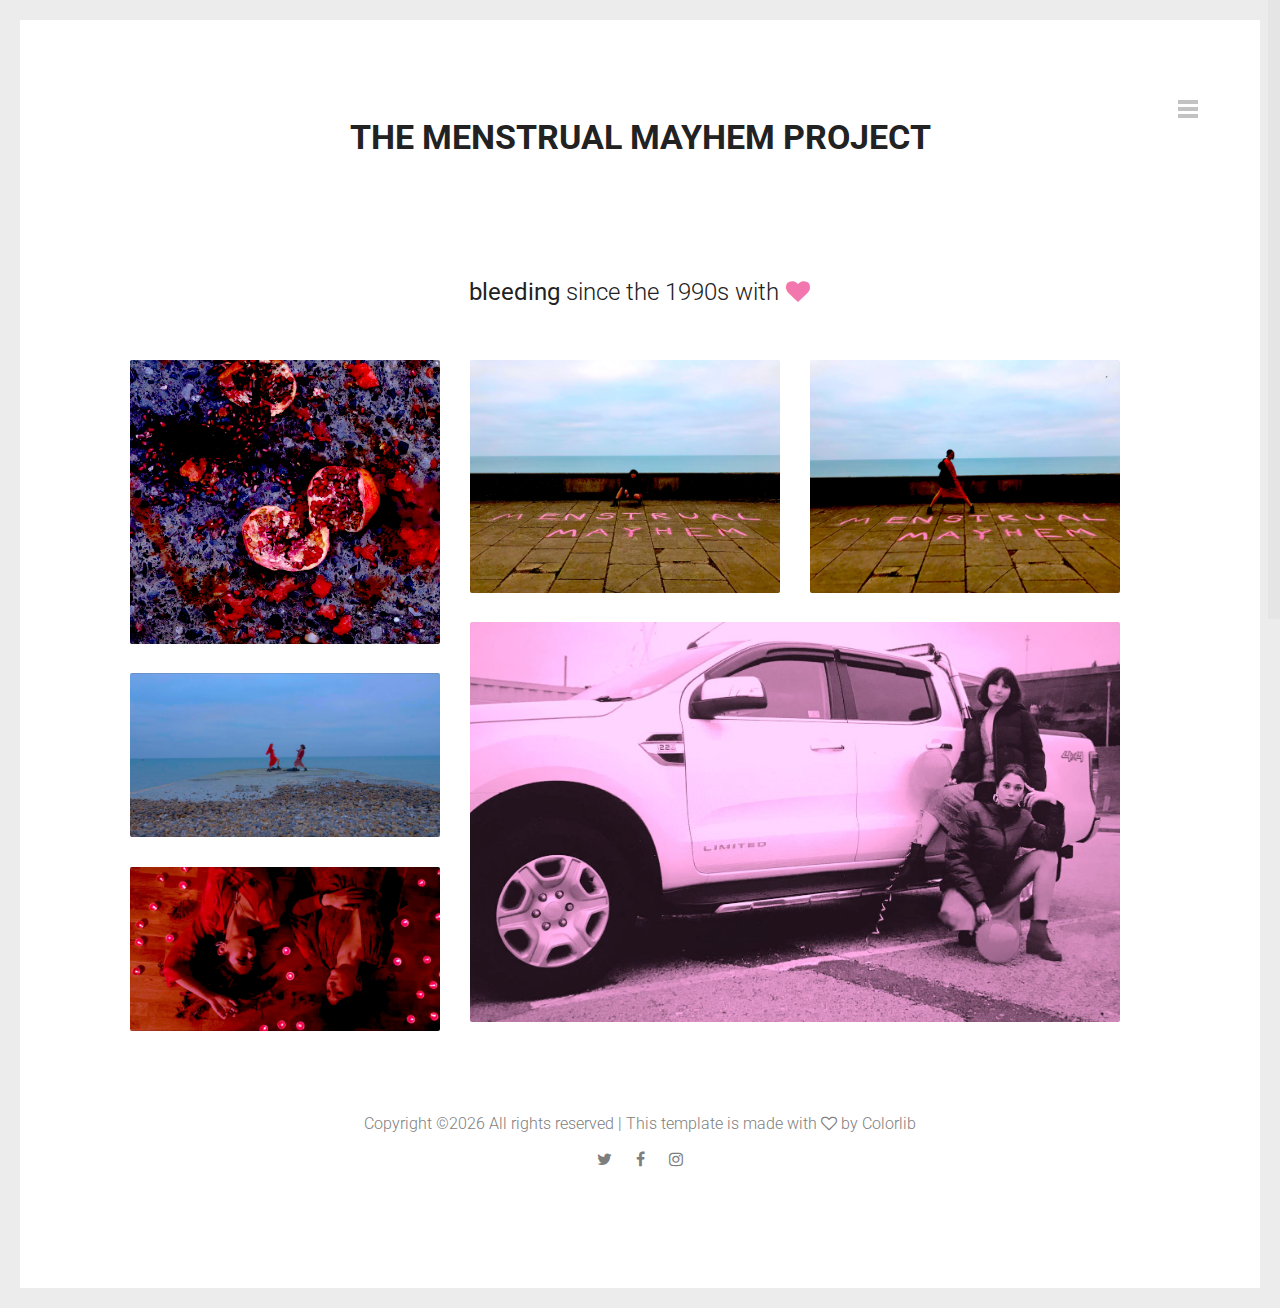
==== commit 0980021b: "dunno" ====
--- a/index.html
+++ b/index.html
@@ -91,40 +91,39 @@
             <div class="grid" id="portfolio">
                 <div class="grid-sizer"></div>
                 <div class="grid-item element-item p_one_third">
-                    <a href="demo-images/vagina.jpg" data-rel="prettyPhoto[gallery1]">
-                        <a href="demo-images/weakness.jpg" data-rel="prettyPhoto[gallery1]">
-                          <a href="demo-images/teeth.jpg" data-rel="prettyPhoto[gallery1]">
-                            <a href="demo-images/forbidden.jpg" data-rel="prettyPhoto[gallery1]">
+                        <a href="demo-images/vagina.jpg" data-rel="prettyPhoto[gallery1]" />
+                        <a href="demo-images/weakness.jpg" data-rel="prettyPhoto[gallery2]" />
+                        <a href="demo-images/teeth.jpg" data-rel="prettyPhoto[gallery3]" />
+                        <a href="demo-images/forbidden.jpg" data-rel="prettyPhoto[gallery4]" />
                         <img src="demo-images/pomegranite.jpg" alt="" />
                         <div class="portfolio-text-holder">
                             <p class="portfolio-text">POETRY</p>
                             <p class="portfolio-type">HAIKUS</p>
                         </div>
-                    </a>
                 </div>
 
                 <div class="grid-item element-item p_one_third">
                     <a href=>
                         <img src="demo-images/MMELLA.JPG" alt="" />
-                        <div class="portfolio-text-holder">
+                        <!-- <div class="portfolio-text-holder">
                             <p class="portfolio-text">POLITICS</p>
                             <p class="portfolio-type">CAMPAIGNS</p>
-                        </div>
+                        </div> -->
                     </a>
                 </div>
 
                 <div class="grid-item element-item p_one_third">
                     <a href=>
                         <img src="demo-images/MMEM.JPG" alt="" />
-                        <div class="portfolio-text-holder">
+                        <!-- <div class="portfolio-text-holder">
                             <p class="portfolio-text">ARTWERQ</p>
                             <p class="portfolio-type">GALLERY</p>
-                        </div>
+                        </div> -->
                     </a>
                 </div>
 
                 <div class="grid-item element-item p_two_third">
-                    <a href="https://vimeo.com/322059477" data-rel="prettyPhoto[gallery1]">
+                    <a href="https://vimeo.com/322059477" data-rel="prettyPhoto[gallery5]">
                         <img src="demo-images/MM4WHEEL.JPG" alt="" />
                         <div class="portfolio-text-holder">
                             <p class="portfolio-text">MUSIC</p>
@@ -136,20 +135,20 @@
                 <div class="grid-item element-item p_one_third">
                     <a href=>
                         <img src="demo-images/beachdance.JPG" alt="" />
-                        <div class="portfolio-text-holder">
+                        <!-- <div class="portfolio-text-holder">
                             <p class="portfolio-text">COLLAB</p>
                             <p class="portfolio-type">ALLIES</p>
-                        </div>
+                        </div> -->
                     </a>
                 </div>
 
                 <div class="grid-item element-item p_one_third">
                     <a href=>
                         <img src="demo-images/candella.JPG" alt="" />
-                        <div class="portfolio-text-holder">
+                        <!-- <div class="portfolio-text-holder">
                             <p class="portfolio-text">ZINES</p>
                             <p class="portfolio-type">ARCHIVE</p>
-                        </div>
+                        </div> -->
                     </a>
                 </div>
 
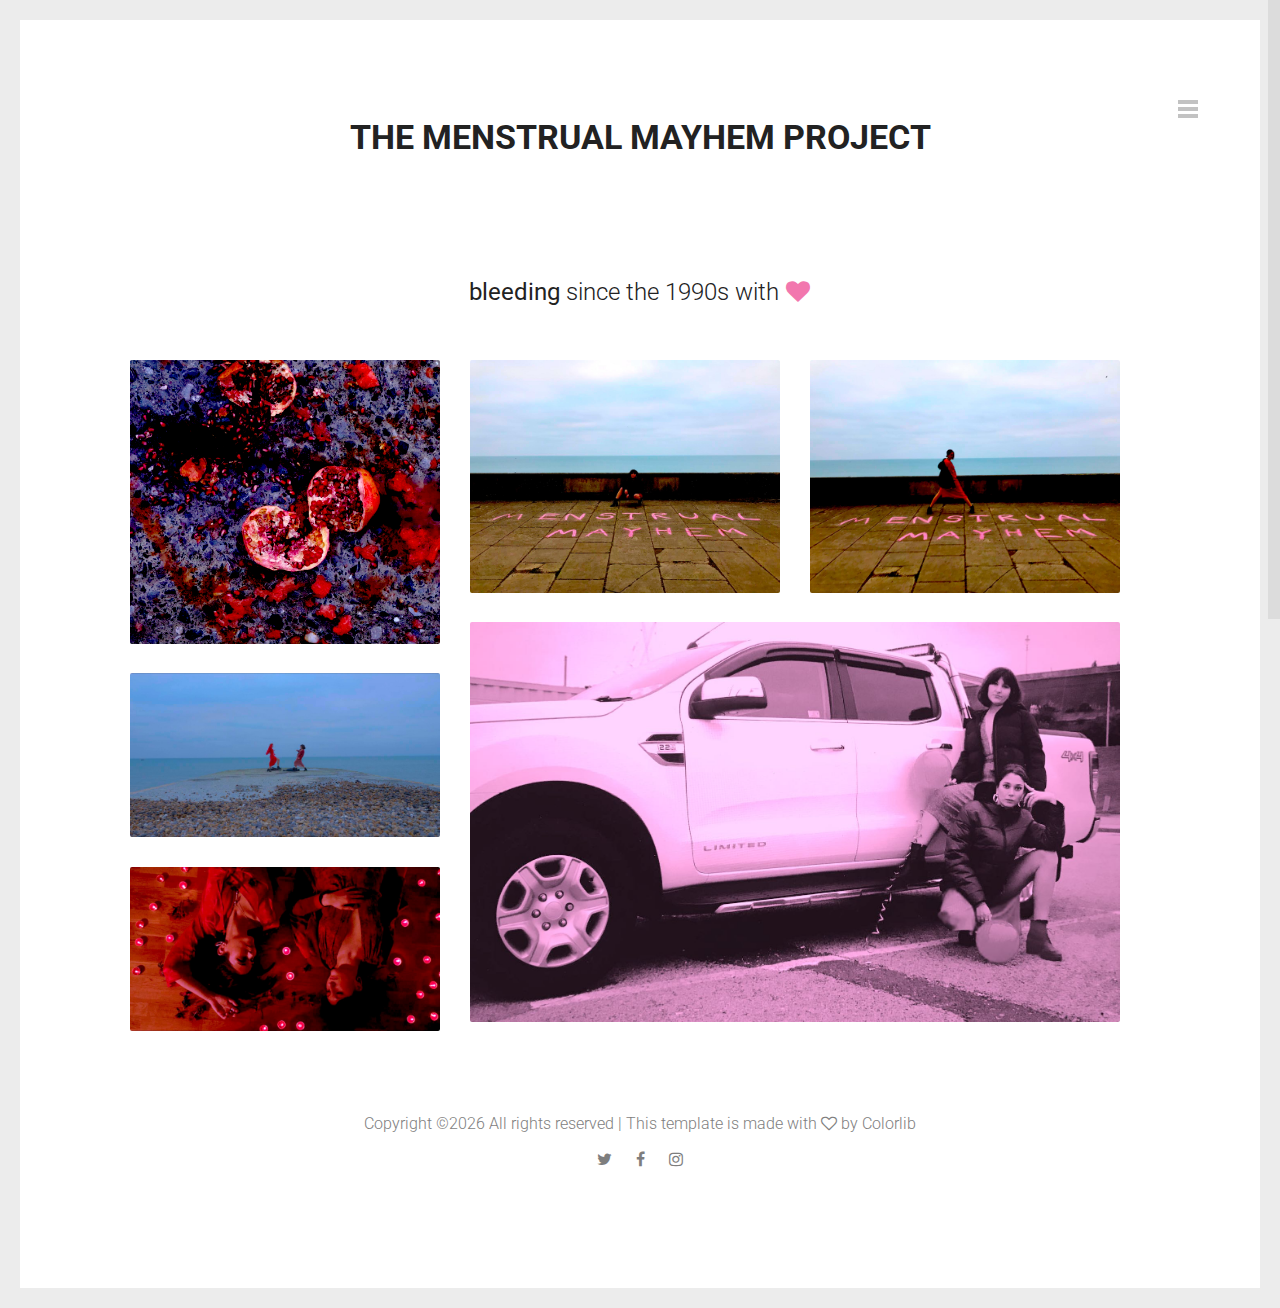
==== commit e2899475: "amended video" ====
--- a/index.html
+++ b/index.html
@@ -96,10 +96,10 @@
                         <a href="demo-images/teeth.jpg" data-rel="prettyPhoto[gallery3]" />
                         <a href="demo-images/forbidden.jpg" data-rel="prettyPhoto[gallery4]" />
                         <img src="demo-images/pomegranite.jpg" alt="" />
-                        <div class="portfolio-text-holder">
+                        <!-- <div class="portfolio-text-holder">
                             <p class="portfolio-text">POETRY</p>
                             <p class="portfolio-type">HAIKUS</p>
-                        </div>
+                        </div> -->
                 </div>
 
                 <div class="grid-item element-item p_one_third">
@@ -127,7 +127,7 @@
                         <img src="demo-images/MM4WHEEL.JPG" alt="" />
                         <div class="portfolio-text-holder">
                             <p class="portfolio-text">MUSIC</p>
-                            <p class="portfolio-type">SONGS</p>
+                            <p class="portfolio-type">CLICK TO WATCH</p>
                         </div>
                     </a>
                 </div>
--- a/style.css
+++ b/style.css
@@ -1447,3 +1447,11 @@
     }
 
 }
+.email {
+  padding-bottom: 50px;
+}
+.shape {
+  border-radius: 100px;
+  margin: 0 auto;
+  display: block;
+}
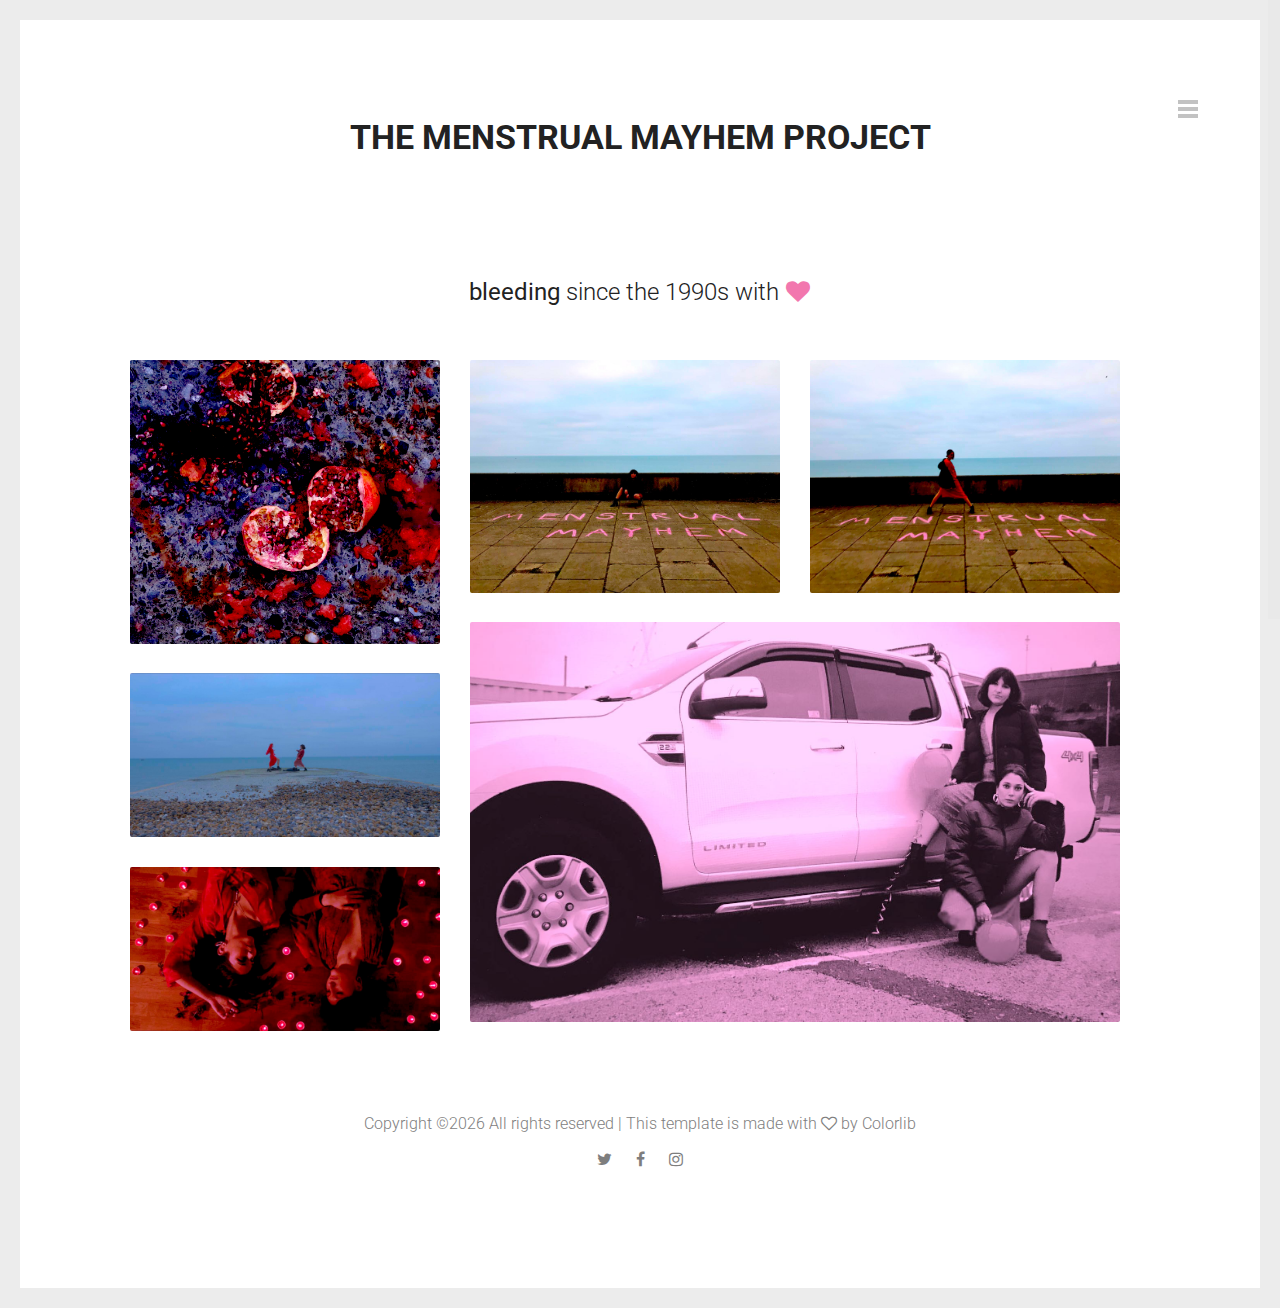
==== commit c3d9e453: "updated link." ====
--- a/index.html
+++ b/index.html
@@ -124,7 +124,7 @@
 
                 <div class="grid-item element-item p_two_third">
                     <a href="https://vimeo.com/322059477" data-rel="prettyPhoto[gallery5]">
-                        <img src="demo-images/MM4WHEEL.JPG" alt="" />
+                        <img src="demo-images/MM4WHEEL.JPG" alt=""/>
                         <div class="portfolio-text-holder">
                             <p class="portfolio-text">MUSIC</p>
                             <p class="portfolio-type">CLICK TO WATCH</p>
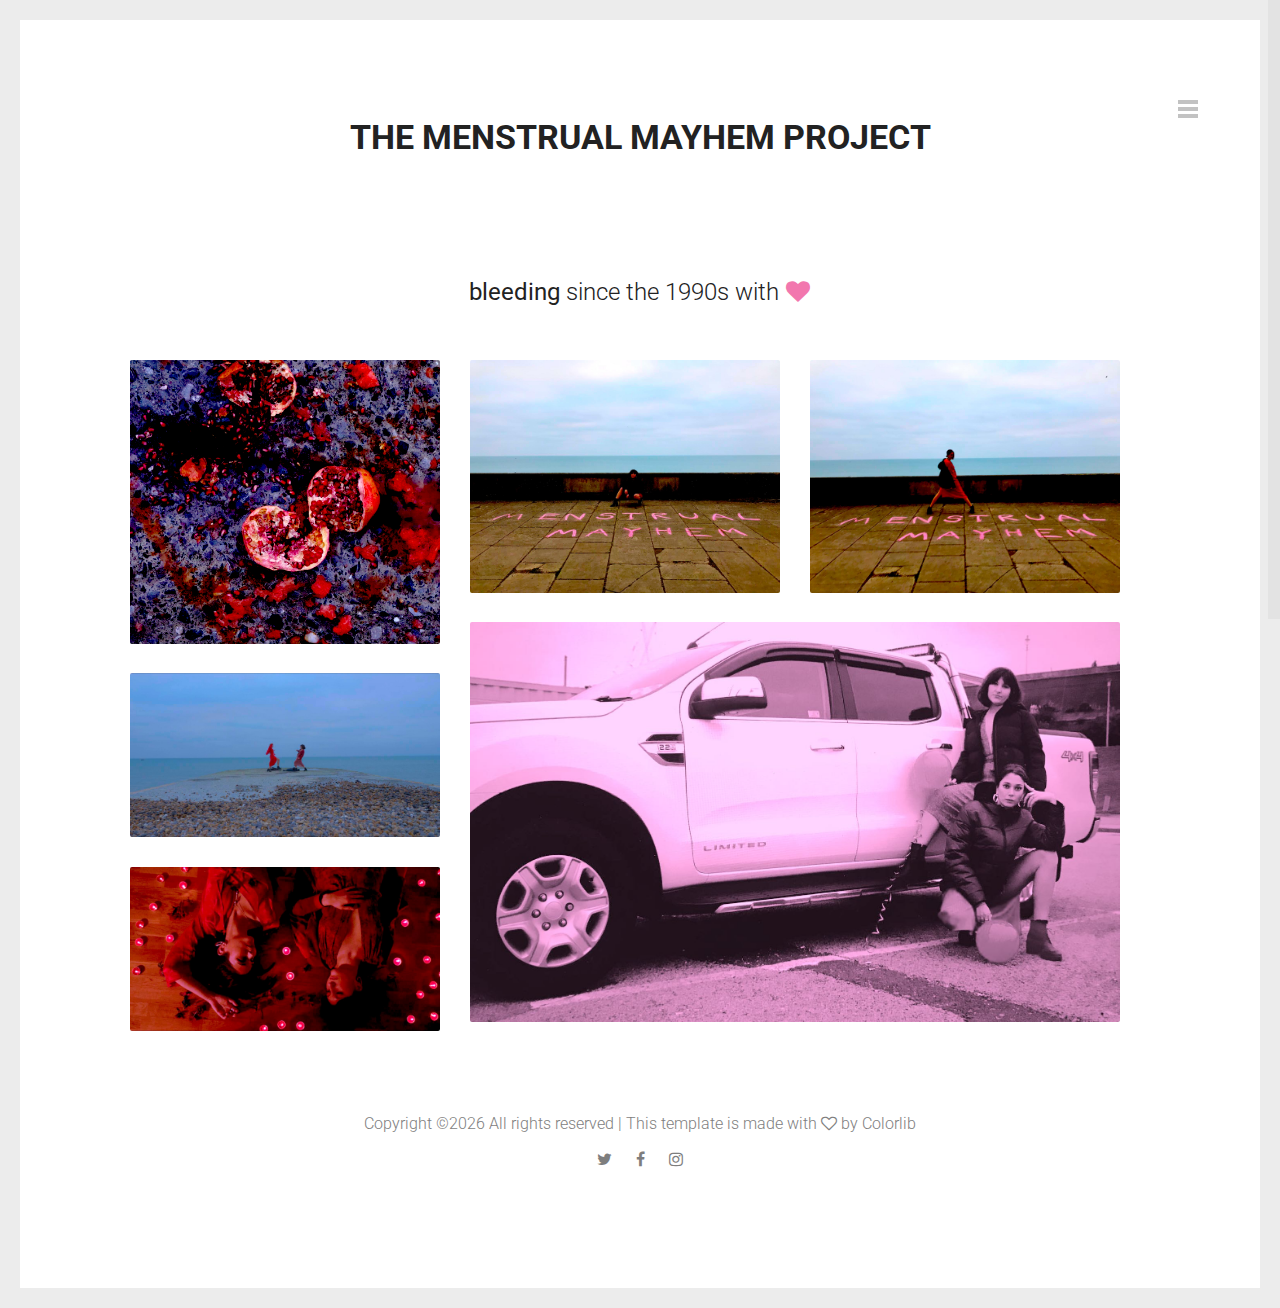
==== commit 4c9882e5: "Changed to youtube link" ====
--- a/index.html
+++ b/index.html
@@ -123,8 +123,8 @@
                 </div>
 
                 <div class="grid-item element-item p_two_third">
-                    <a href="https://vimeo.com/322059477" data-rel="prettyPhoto[gallery5]">
-                        <img src="demo-images/MM4WHEEL.JPG" alt=""/>
+                    <a href="https://www.youtube.com/watch?v=E1FB4ltcLEE&t=4s" data-rel="prettyPhoto[gallery5]">
+                        <img src="demo-images/MM4WHEEL.JPG" alt="" />
                         <div class="portfolio-text-holder">
                             <p class="portfolio-text">MUSIC</p>
                             <p class="portfolio-type">CLICK TO WATCH</p>
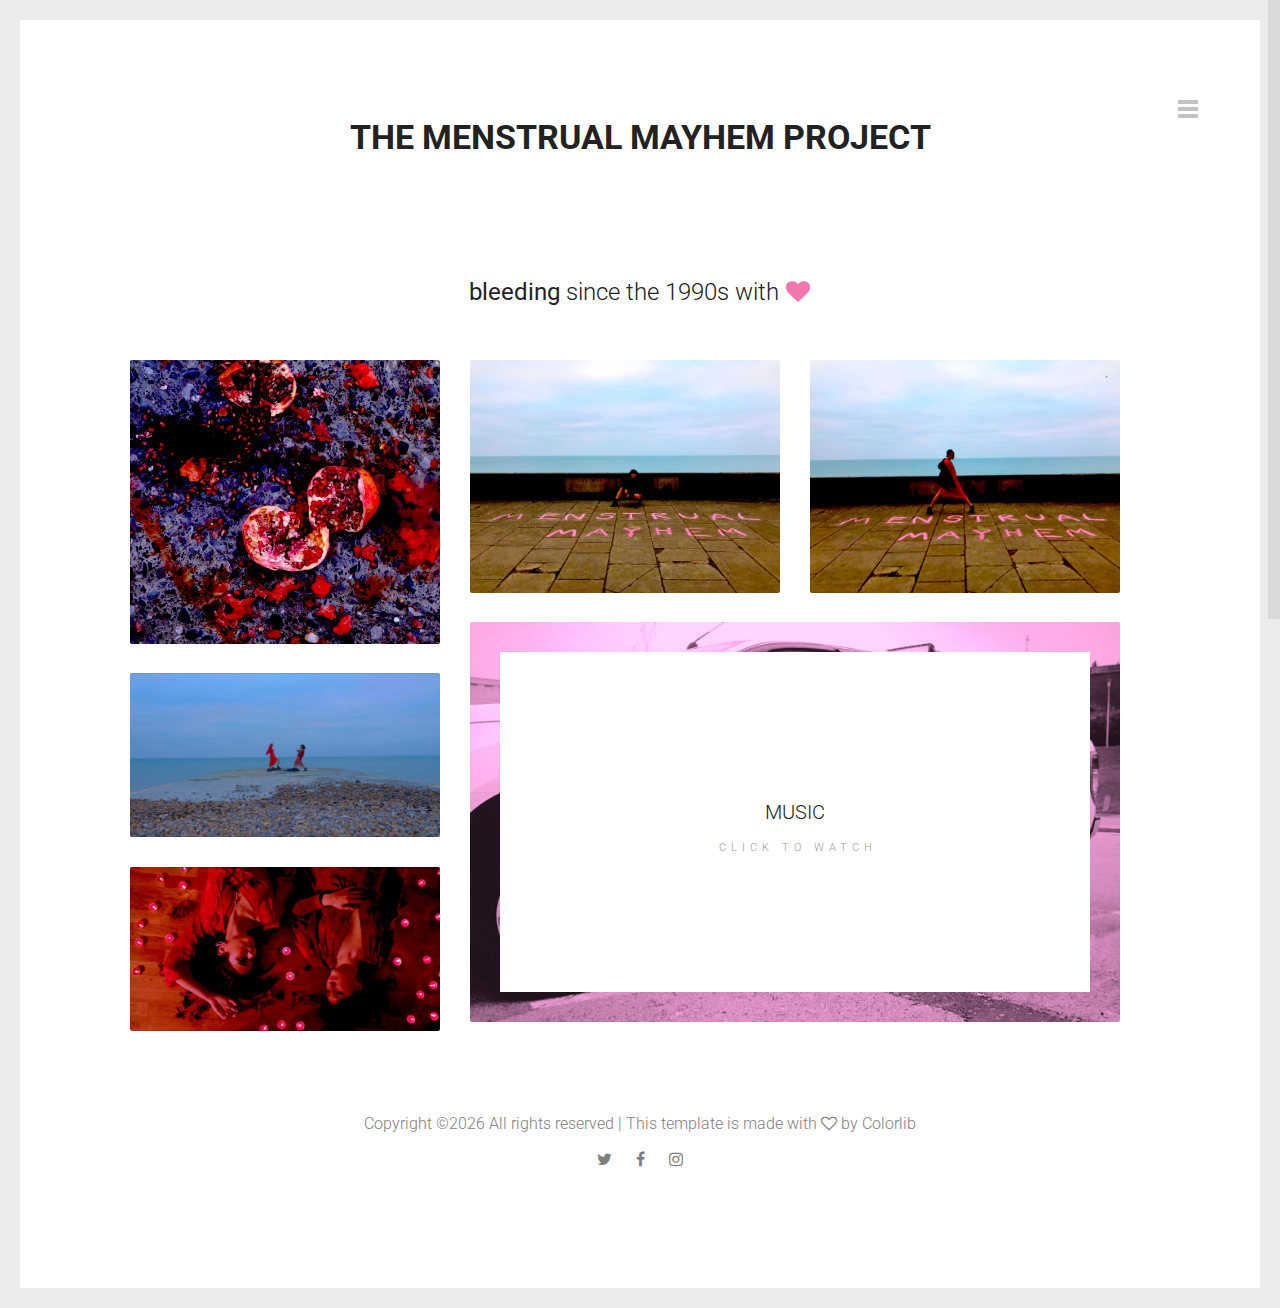
==== commit 6f98fc7a: "PLAYED WITH LINKS" ====
--- a/index.html
+++ b/index.html
@@ -117,13 +117,13 @@
                         <img src="demo-images/MMEM.JPG" alt="" />
                         <!-- <div class="portfolio-text-holder">
                             <p class="portfolio-text">ARTWERQ</p>
-                            <p class="portfolio-type">GALLERY</p>
+                            <p class="portfolio-type">GALLERY</p
                         </div> -->
                     </a>
                 </div>
 
                 <div class="grid-item element-item p_two_third">
-                    <a href="https://www.youtube.com/watch?v=E1FB4ltcLEE&t=4s" data-rel="prettyPhoto[gallery5]">
+                    <a href="https://vimeo.com/322059477" data-rel="prettyPhoto[gallery5]">
                         <img src="demo-images/MM4WHEEL.JPG" alt="" />
                         <div class="portfolio-text-holder">
                             <p class="portfolio-text">MUSIC</p>
--- a/style.css
+++ b/style.css
@@ -905,7 +905,6 @@
     font-size: 20px;
     background-color: white;
     text-align: center;
-    display: none;
 }
 
 .portfolio-text
